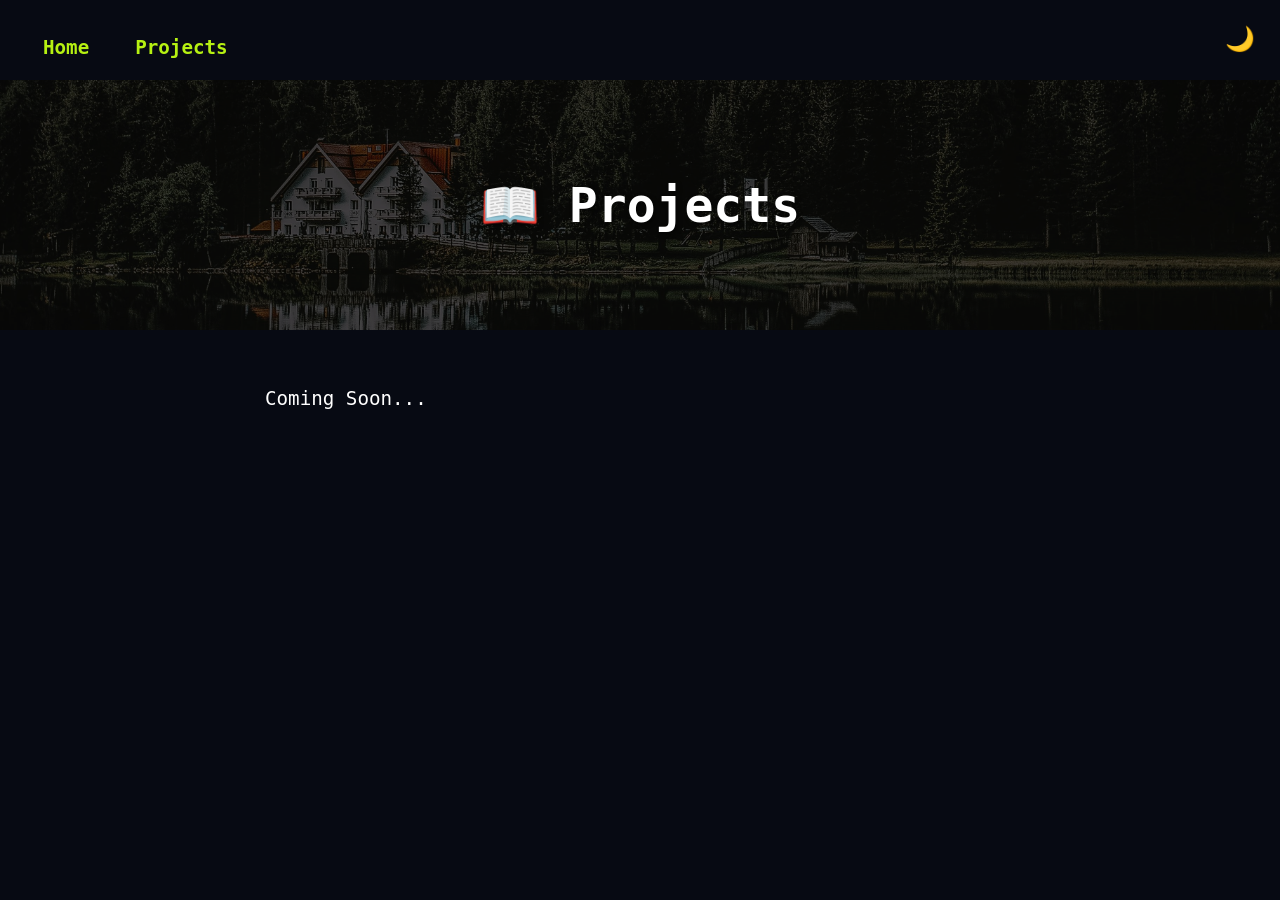
==== project.html @ 48e99508 "updated" ====
<!DOCTYPE html>
<html lang="en">
<head>
    <meta charset="UTF-8">
    <meta name="viewport" content="width=device-width, initial-scale=1.0">
    <title>Projects - Saumya.dev</title>
    <link rel="shortcut icon" href="logoss.png">
    <link rel="stylesheet" href="style.css">
</head>
<body>
    <header>
        <nav>
            <button class="hamburger">☰</button>
            <div class="right">
                <ul>
                    <li><a href="index.html" id="home-btn">Home</a></li>
                    <!-- <li><a href="#" id="about-btn">About</a></li> -->
                    <li><a href="project.html" id="project-btn">Projects</a></li>
                </ul>
            </div>
            <div class="theme-toggle">
                <button id="theme-toggle-btn">🌙</button>
            </div>
        </nav>
    </header>
    <div class="banner-container">
        <img src="images\banner.jpg" alt="Project Banner" class="banner-image">
        <div class="banner-overlay">
            <h1>📖 Projects</h1>
        </div>
    </div>
    <div class="container">
        <p>Coming Soon...</p>
        <!-- You can add more blog content here in the future -->
    </div>

    <script src="script.js"></script>
</body>
</html>
---- style.css ----
@font-face {
    font-family: 'Geist Mono';
    src: url('fonts\GeistMono-Regular.woff2') format('woff2'),
         /* url('fonts/GeistMono-Regular.woff') format('woff'), */
         url('fonts\GeistMono-Regular.ttf') format('truetype');
}

*{
    margin: 0;
    padding: 0;
    box-sizing: border-box;
    font-family: 'Geist Mono', monospace;
}

:root {
    --background-color: rgb(7 10 19);
    --text-color: white;
    --highlight-color: #6733e0;
    --nav-text-color: #b6f112;
    --highlight-font-weight: bold;
}

[data-theme="light"] {
    --background-color: #feffee;
    --text-color: #000000;
    --highlight-color: #815dd3;
    --nav-text-color: #2632db;
    --highlight-font-weight: bold;
}

body {
    margin: 0;
    padding: 0;
    justify-content: center;
    background-color: var(--background-color);
    color: var(--text-color);
}

.highlight1 {
    color: var(--highlight-color);
    font-weight: var(--highlight-font-weight);
}
.highlight2{
    color: #4c5b22;
    font-weight: var(--highlight-font-weight);
}


.container {
    width: 90%;
    max-width: 800px;
    margin: 0 auto;
    padding: 25px;
    font-size: 1.2em;
}

nav{
    display: flex;
    justify-content: space-between;
    align-items: center;
    height: 80px;
    padding: 0 20px;
    position: relative;
}

nav ul{
    display: flex;
    list-style: none;
    justify-content: center;
}

nav ul li{
    padding-top: 15px;
    margin: 0 23px;
    color: var(--nav-text-color);
    font-size: 1.2em;
    cursor: pointer;
}

nav ul li:hover {
    color: var(--highlight-color);
    transform: scale(1.05);
    transition: transform 0.1s ease;
}

[data-theme="light"] nav ul li:hover {
    color: #6733e0;
    transform: scale(1.05);
    transition: transform 0.1s ease;
    text-decoration: underline;
}

[data-theme="dark"] nav ul li:hover {
    color: #b6f112;
    transform: scale(1.05);
    transition: transform 0.1s ease;
    text-decoration: underline;
}

h1 {
    font-size: 3em;
    margin-bottom: 20px;
}

h2 {
    font-size: 1.6em;
    margin-top: 30px;
    margin-bottom: 15px;
}

p {
    margin-bottom: 10px;
}

.video-status {
    display: flex;
    align-items: center;
    margin-bottom: 15px;
    font-size: larger;
}

.video-status video {
    width: 100px;
    height: 100px;
    margin-right: 10px;
    border-radius: 3px 15px 15px 25px;
    object-fit: cover;
}

a {
    color: var(--nav-text-color);
    text-decoration: none;
    font-weight: var(--highlight-font-weight);
}

@media (max-width: 768px) {
    .container {
        width: 95%;
        font-size: 1.2em;
    }

    h1 {
        font-size: 2em;
    }

    nav ul {
        display: none;
        position: absolute;
        top: 80px;
        left: 0;
        right: 0;
        background-color: var(--background-color);
        flex-direction: column;
        align-items: center;
        padding: 20px 0;
        box-shadow: 0 2px 5px rgba(0,0,0,0.2);
        z-index: 1000;
    }

    nav ul.show {
        display: flex !important;
    }

    nav ul li {
        margin: 15px 0;
    }

    .hamburger {
        display: block;
        cursor: pointer;
    }

    .video-status {
        flex-direction: column;
        text-align: center;
    }

    .video-status video {
        margin-right: 0;
        margin-bottom: 10px;
    }
}

@media (max-width: 480px) {
    .container {
        width: 95%;
        font-size: 1em;
    }

    h1 {
        font-size: 1.8em;
    }

    h2 {
        font-size: 1.3em;
    }
}

.theme-toggle {
    position: fixed;
    top: 20px;
    right: 20px;
}

#theme-toggle-btn {
    background: none;
    border: none;
    font-size: 1.5em;
    cursor: pointer;
    padding: 5px;
    border-radius: 50%;
    transition: transform 0.3s ease;
}

#theme-toggle-btn:hover {
    transform: scale(1.1);
}

/* Add hamburger menu styles */
.hamburger {
    display: none;
    background: none;
    border: none;
    color: var(--nav-text-color);
    font-size: 1.2em;
    padding: 5px;
    z-index: 1001;
}

@media (max-width: 768px) {
    .hamburger {
        display: block;
    }
}

@media (min-width: 769px) {
    nav ul {
        display: flex !important;
    }
}

.profile-image {
    text-align: center;
    margin: 2rem 0;
}

.profile-image img {
    height: 50%;
    width: 100%;
    inset: 0px;
    color: transparent;
    border-radius: 100px;
    padding: 10px;
}

.banner-container {
    position: relative;
    width: 100%;
    height: 250px;
    overflow: hidden;
    margin-bottom: 2rem;
}

.banner-image {
    width: 100%;
    height: 100%;
    object-fit: cover;
    filter: brightness(0.5);
}

.banner-overlay {
    position: absolute;
    top: 0;
    left: 0;
    right: 0;
    bottom: 0;
    display: flex;
    align-items: center;
    justify-content: center;
    background: rgba(0, 0, 0, 0.3);
}

.banner-overlay h1 {
    color: white;
    text-shadow: 2px 2px 4px rgba(0, 0, 0, 0.5);
    margin: 0;
}

@media (max-width: 768px) {
    .banner-container {
        height: 200px;
    }
}

.social-buttons {
    display: flex;
    gap: 15px;
    align-items: center;
    justify-content: center;
}

.social-buttons a {
    display: inline-flex;
    align-items: center;
}

.twitter-button,
.github-button {
    height: 40px;
    width: 40px;
    border: none;
    border-radius: 20px;
    cursor: pointer;
    display: inline-flex;
    font-family: 'Times New Roman', Times, serif;
    font-weight: 600;
    align-items: center;
    justify-content: center;
    font-size: 1em;
    transition: background-color 0.2s ease;
}
.linkedin-button{
    height: 40px;
    width: 40px;
    border: none;
    border-radius: 10px;
    cursor: pointer;
    display: inline-flex;
    font-family: 'Fira Mono';
    font-weight: 600;
    align-items: center;
    justify-content: center;
    font-size: 1em;
    transition: background-color 0.2s ease;
}

.twitter-button {
    background-color: rgb(16, 15, 15);
    color: white;
}

.twitter-button:hover {
    background-color: #333;
}

.linkedin-button {
    background-color: #0077b5;
    color: white;
    font-size: xx-large;
}

.linkedin-button:hover {
    background-color: #8a8599;
}

.github-button {
    background-color: #151313;
    color: white;
}

.github-button:hover {
    background-color: #2b2b2b;
}

.github-button svg {
    width: 20px;
    height: 20px;
    fill: white;
}

.contact{
    text-align: center;
    font-family: 'Geist Mono';
    justify-content: space-between;
    padding-top: 50px;
}
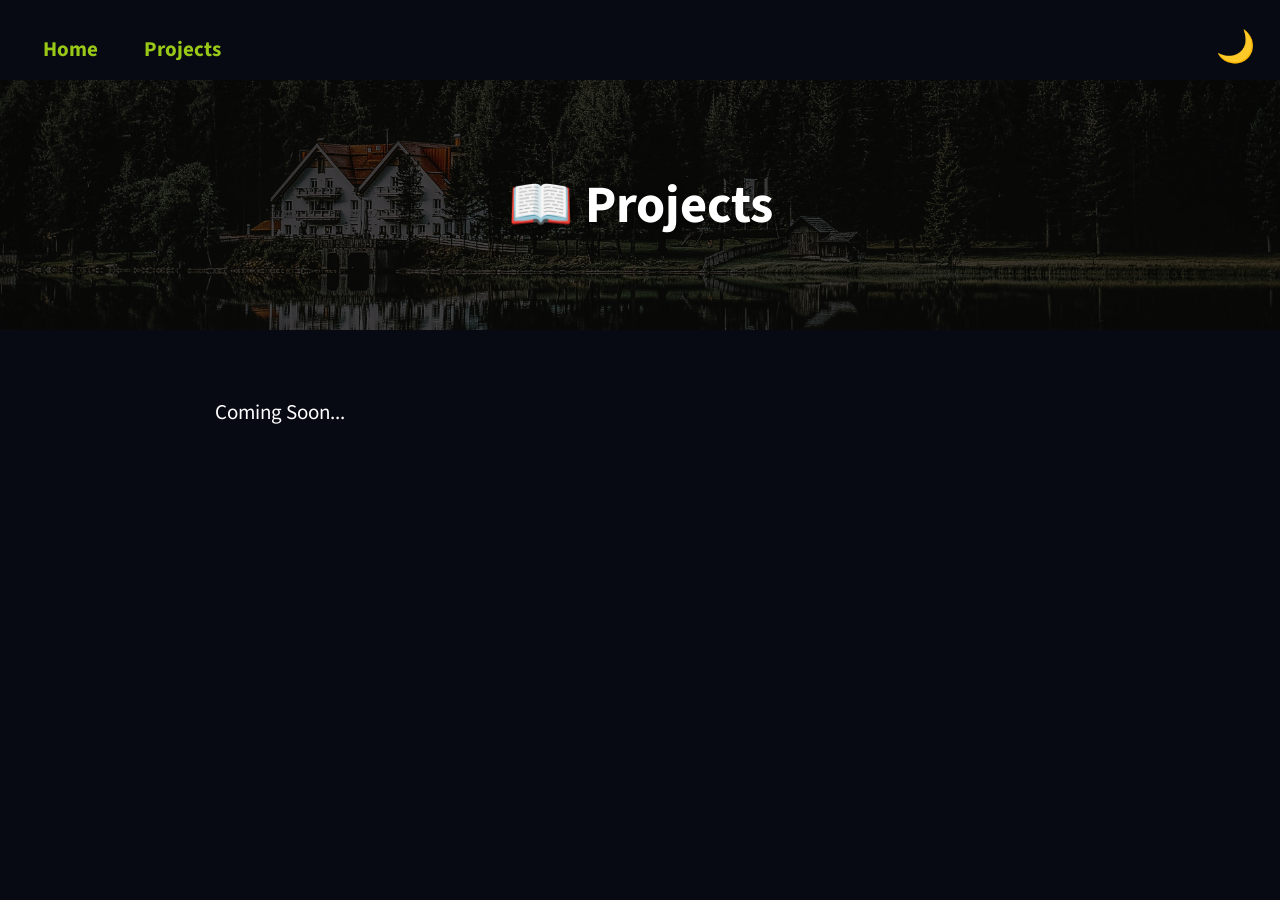
==== commit 3c71eb98: "Add files via upload" ====
--- a/project.html
+++ b/project.html
@@ -1,39 +1,40 @@
-<!DOCTYPE html>
-<html lang="en">
-<head>
-    <meta charset="UTF-8">
-    <meta name="viewport" content="width=device-width, initial-scale=1.0">
-    <title>Projects - Saumya.dev</title>
-    <link rel="shortcut icon" href="logoss.png">
-    <link rel="stylesheet" href="style.css">
-</head>
-<body>
-    <header>
-        <nav>
-            <button class="hamburger">☰</button>
-            <div class="right">
-                <ul>
-                    <li><a href="index.html" id="home-btn">Home</a></li>
-                    <!-- <li><a href="#" id="about-btn">About</a></li> -->
-                    <li><a href="project.html" id="project-btn">Projects</a></li>
-                </ul>
-            </div>
-            <div class="theme-toggle">
-                <button id="theme-toggle-btn">🌙</button>
-            </div>
-        </nav>
-    </header>
-    <div class="banner-container">
-        <img src="images\banner.jpg" alt="Project Banner" class="banner-image">
-        <div class="banner-overlay">
-            <h1>📖 Projects</h1>
-        </div>
-    </div>
-    <div class="container">
-        <p>Coming Soon...</p>
-        <!-- You can add more blog content here in the future -->
-    </div>
-
-    <script src="script.js"></script>
-</body>
-</html>
+<!DOCTYPE html>
+<html lang="en">
+<head>
+    <meta charset="UTF-8">
+    <meta name="viewport" content="width=device-width, initial-scale=1.0">
+    <title>Projects - Saumya.dev</title>
+    <link rel="shortcut icon" href="logoss.png">
+    <link rel="stylesheet" href="style.css">
+    <link href='https://fonts.googleapis.com/css?family=Source Sans Pro' rel='stylesheet'>
+</head>
+<body>
+    <header>
+        <nav>
+            <button class="hamburger">☰</button>
+            <div class="right">
+                <ul>
+                    <li><a href="index.html" id="home-btn">Home</a></li>
+                    <!-- <li><a href="#" id="about-btn">About</a></li> -->
+                    <li><a href="project.html" id="project-btn">Projects</a></li>
+                </ul>
+            </div>
+            <div class="theme-toggle">
+                <button id="theme-toggle-btn">🌙</button>
+            </div>
+        </nav>
+    </header>
+    <div class="banner-container">
+        <img src="images\banner.jpg" alt="Project Banner" class="banner-image">
+        <div class="banner-overlay">
+            <h1>📖 Projects</h1>
+        </div>
+    </div>
+    <div class="container">
+        <p>Coming Soon...</p>
+        <!-- You can add more blog content here in the future -->
+    </div>
+
+    <script src="script.js"></script>
+</body>
+</html>
--- a/style.css
+++ b/style.css
@@ -1,376 +1,441 @@
-@font-face {
-    font-family: 'Geist Mono';
-    src: url('fonts\GeistMono-Regular.woff2') format('woff2'),
-         /* url('fonts/GeistMono-Regular.woff') format('woff'), */
-         url('fonts\GeistMono-Regular.ttf') format('truetype');
-}
-
-*{
-    margin: 0;
-    padding: 0;
-    box-sizing: border-box;
-    font-family: 'Geist Mono', monospace;
-}
-
-:root {
-    --background-color: rgb(7 10 19);
-    --text-color: white;
-    --highlight-color: #6733e0;
-    --nav-text-color: #b6f112;
-    --highlight-font-weight: bold;
-}
-
-[data-theme="light"] {
-    --background-color: #feffee;
-    --text-color: #000000;
-    --highlight-color: #815dd3;
-    --nav-text-color: #2632db;
-    --highlight-font-weight: bold;
-}
-
-body {
-    margin: 0;
-    padding: 0;
-    justify-content: center;
-    background-color: var(--background-color);
-    color: var(--text-color);
-}
-
-.highlight1 {
-    color: var(--highlight-color);
-    font-weight: var(--highlight-font-weight);
-}
-.highlight2{
-    color: #4c5b22;
-    font-weight: var(--highlight-font-weight);
-}
-
-
-.container {
-    width: 90%;
-    max-width: 800px;
-    margin: 0 auto;
-    padding: 25px;
-    font-size: 1.2em;
-}
-
-nav{
-    display: flex;
-    justify-content: space-between;
-    align-items: center;
-    height: 80px;
-    padding: 0 20px;
-    position: relative;
-}
-
-nav ul{
-    display: flex;
-    list-style: none;
-    justify-content: center;
-}
-
-nav ul li{
-    padding-top: 15px;
-    margin: 0 23px;
-    color: var(--nav-text-color);
-    font-size: 1.2em;
-    cursor: pointer;
-}
-
-nav ul li:hover {
-    color: var(--highlight-color);
-    transform: scale(1.05);
-    transition: transform 0.1s ease;
-}
-
-[data-theme="light"] nav ul li:hover {
-    color: #6733e0;
-    transform: scale(1.05);
-    transition: transform 0.1s ease;
-    text-decoration: underline;
-}
-
-[data-theme="dark"] nav ul li:hover {
-    color: #b6f112;
-    transform: scale(1.05);
-    transition: transform 0.1s ease;
-    text-decoration: underline;
-}
-
-h1 {
-    font-size: 3em;
-    margin-bottom: 20px;
-}
-
-h2 {
-    font-size: 1.6em;
-    margin-top: 30px;
-    margin-bottom: 15px;
-}
-
-p {
-    margin-bottom: 10px;
-}
-
-.video-status {
-    display: flex;
-    align-items: center;
-    margin-bottom: 15px;
-    font-size: larger;
-}
-
-.video-status video {
-    width: 100px;
-    height: 100px;
-    margin-right: 10px;
-    border-radius: 3px 15px 15px 25px;
-    object-fit: cover;
-}
-
-a {
-    color: var(--nav-text-color);
-    text-decoration: none;
-    font-weight: var(--highlight-font-weight);
-}
-
-@media (max-width: 768px) {
-    .container {
-        width: 95%;
-        font-size: 1.2em;
-    }
-
-    h1 {
-        font-size: 2em;
-    }
-
-    nav ul {
-        display: none;
-        position: absolute;
-        top: 80px;
-        left: 0;
-        right: 0;
-        background-color: var(--background-color);
-        flex-direction: column;
-        align-items: center;
-        padding: 20px 0;
-        box-shadow: 0 2px 5px rgba(0,0,0,0.2);
-        z-index: 1000;
-    }
-
-    nav ul.show {
-        display: flex !important;
-    }
-
-    nav ul li {
-        margin: 15px 0;
-    }
-
-    .hamburger {
-        display: block;
-        cursor: pointer;
-    }
-
-    .video-status {
-        flex-direction: column;
-        text-align: center;
-    }
-
-    .video-status video {
-        margin-right: 0;
-        margin-bottom: 10px;
-    }
-}
-
-@media (max-width: 480px) {
-    .container {
-        width: 95%;
-        font-size: 1em;
-    }
-
-    h1 {
-        font-size: 1.8em;
-    }
-
-    h2 {
-        font-size: 1.3em;
-    }
-}
-
-.theme-toggle {
-    position: fixed;
-    top: 20px;
-    right: 20px;
-}
-
-#theme-toggle-btn {
-    background: none;
-    border: none;
-    font-size: 1.5em;
-    cursor: pointer;
-    padding: 5px;
-    border-radius: 50%;
-    transition: transform 0.3s ease;
-}
-
-#theme-toggle-btn:hover {
-    transform: scale(1.1);
-}
-
-/* Add hamburger menu styles */
-.hamburger {
-    display: none;
-    background: none;
-    border: none;
-    color: var(--nav-text-color);
-    font-size: 1.2em;
-    padding: 5px;
-    z-index: 1001;
-}
-
-@media (max-width: 768px) {
-    .hamburger {
-        display: block;
-    }
-}
-
-@media (min-width: 769px) {
-    nav ul {
-        display: flex !important;
-    }
-}
-
-.profile-image {
-    text-align: center;
-    margin: 2rem 0;
-}
-
-.profile-image img {
-    height: 50%;
-    width: 100%;
-    inset: 0px;
-    color: transparent;
-    border-radius: 100px;
-    padding: 10px;
-}
-
-.banner-container {
-    position: relative;
-    width: 100%;
-    height: 250px;
-    overflow: hidden;
-    margin-bottom: 2rem;
-}
-
-.banner-image {
-    width: 100%;
-    height: 100%;
-    object-fit: cover;
-    filter: brightness(0.5);
-}
-
-.banner-overlay {
-    position: absolute;
-    top: 0;
-    left: 0;
-    right: 0;
-    bottom: 0;
-    display: flex;
-    align-items: center;
-    justify-content: center;
-    background: rgba(0, 0, 0, 0.3);
-}
-
-.banner-overlay h1 {
-    color: white;
-    text-shadow: 2px 2px 4px rgba(0, 0, 0, 0.5);
-    margin: 0;
-}
-
-@media (max-width: 768px) {
-    .banner-container {
-        height: 200px;
-    }
-}
-
-.social-buttons {
-    display: flex;
-    gap: 15px;
-    align-items: center;
-    justify-content: center;
-}
-
-.social-buttons a {
-    display: inline-flex;
-    align-items: center;
-}
-
-.twitter-button,
-.github-button {
-    height: 40px;
-    width: 40px;
-    border: none;
-    border-radius: 20px;
-    cursor: pointer;
-    display: inline-flex;
-    font-family: 'Times New Roman', Times, serif;
-    font-weight: 600;
-    align-items: center;
-    justify-content: center;
-    font-size: 1em;
-    transition: background-color 0.2s ease;
-}
-.linkedin-button{
-    height: 40px;
-    width: 40px;
-    border: none;
-    border-radius: 10px;
-    cursor: pointer;
-    display: inline-flex;
-    font-family: 'Fira Mono';
-    font-weight: 600;
-    align-items: center;
-    justify-content: center;
-    font-size: 1em;
-    transition: background-color 0.2s ease;
-}
-
-.twitter-button {
-    background-color: rgb(16, 15, 15);
-    color: white;
-}
-
-.twitter-button:hover {
-    background-color: #333;
-}
-
-.linkedin-button {
-    background-color: #0077b5;
-    color: white;
-    font-size: xx-large;
-}
-
-.linkedin-button:hover {
-    background-color: #8a8599;
-}
-
-.github-button {
-    background-color: #151313;
-    color: white;
-}
-
-.github-button:hover {
-    background-color: #2b2b2b;
-}
-
-.github-button svg {
-    width: 20px;
-    height: 20px;
-    fill: white;
-}
-
-.contact{
-    text-align: center;
-    font-family: 'Geist Mono';
-    justify-content: space-between;
-    padding-top: 50px;
-}
+@font-face {
+  font-family: 'Geist Mono';
+  src: url('fonts\GeistMono-Regular.woff2') format('woff2'),
+    /* url('fonts/GeistMono-Regular.woff') format('woff'), */
+    url('fonts\GeistMono-Regular.ttf') format('truetype');
+}
+
+* {
+  margin: 0;
+  padding: 0;
+  box-sizing: border-box;
+  /* font-family: 'Geist Mono', monospace; */
+  font-family: 'Source Sans Pro'; font-size: 21px;
+}
+
+:root {
+  --background-color: rgb(7 10 19);
+  --text-color: white;
+  --highlight-color: #6733e0;
+  --nav-text-color: #99c817;
+  --highlight-font-weight: bold;
+}
+
+[data-theme="light"] {
+  --background-color: #feffee;
+  --text-color: #000000;
+  --highlight-color: #815dd3;
+  --nav-text-color: #2632db;
+  --highlight-font-weight: bold;
+}
+
+body {
+  margin: 0;
+  padding: 0;
+  justify-content: center;
+  background-color: var(--background-color);
+  color: var(--text-color);
+}
+
+.highlight1 {
+  color: var(--highlight-color);
+  font-weight: var(--highlight-font-weight);
+}
+
+.highlight2 {
+  color: #4c5b22;
+  font-weight: var(--highlight-font-weight);
+}
+
+
+.container {
+  width: 90%;
+  max-width: 900px;
+  margin: 0 auto;
+  padding: 25px;
+  font-size: 1.2em;
+}
+
+nav {
+  display: flex;
+  justify-content: space-between;
+  align-items: center;
+  height: 80px;
+  padding: 0 20px;
+  position: relative;
+}
+
+nav ul {
+  display: flex;
+  list-style: none;
+  justify-content: center;
+}
+
+nav ul li {
+  padding-top: 15px;
+  margin: 0 23px;
+  color: var(--nav-text-color);
+  font-size: 1.2em;
+  cursor: pointer;
+}
+
+nav ul li:hover {
+  color: var(--highlight-color);
+  transform: scale(1.05);
+  transition: transform 0.1s ease;
+}
+
+[data-theme="light"] nav ul li:hover {
+  color: #6733e0;
+  transform: scale(1.05);
+  transition: transform 0.1s ease;
+  text-decoration: underline;
+}
+
+[data-theme="dark"] nav ul li:hover {
+  color: #3a4322;
+  transform: scale(1.05);
+  transition: transform 0.1s ease;
+  text-decoration: underline;
+}
+
+h1 {
+  font-size: 2.5em;
+  margin-bottom: 20px;
+}
+
+h2 {
+  font-size: 1.6em;
+  margin-top: 30px;
+  margin-bottom: 15px;
+}
+
+p {
+  margin-bottom: 10px;
+}
+
+.video-status {
+  display: flex;
+  align-items: center;
+  margin-bottom: 15px;
+  font-size: large;
+}
+
+.video-status video {
+  width: 100px;
+  height: 100px;
+  margin-right: 10px;
+  border-radius: 3px 15px 15px 25px;
+  object-fit: cover;
+}
+
+a {
+  color: var(--nav-text-color);
+  text-decoration: none;
+  font-weight: var(--highlight-font-weight);
+}
+
+@media (max-width: 768px) {
+  .container {
+    width: 95%;
+    font-size: 1.2em;
+  }
+
+  h1 {
+    font-size: 2em;
+  }
+
+  nav ul {
+    display: none;
+    position: absolute;
+    top: 80px;
+    left: 0;
+    right: 0;
+    background-color: var(--background-color);
+    flex-direction: column;
+    align-items: center;
+    padding: 20px 0;
+    box-shadow: 0 2px 5px rgba(0, 0, 0, 0.2);
+    z-index: 1000;
+  }
+
+  nav ul.show {
+    display: flex !important;
+  }
+
+  nav ul li {
+    margin: 15px 0;
+  }
+
+  .hamburger {
+    display: block;
+    cursor: pointer;
+  }
+
+  .video-status {
+    flex-direction: column;
+    text-align: center;
+  }
+
+  .video-status video {
+    margin-right: 0;
+    margin-bottom: 10px;
+  }
+}
+
+@media (max-width: 480px) {
+  .container {
+    width: 95%;
+    font-size: 1em;
+  }
+
+  h1 {
+    font-size: 1.8em;
+  }
+
+  h2 {
+    font-size: 1.3em;
+  }
+}
+
+.about {
+  font-size: 19px;
+}
+
+.programming {
+  font-size: 19px;
+}
+
+.hire {
+  font-size: 19px;
+}
+
+.theme-toggle {
+  position: fixed;
+  top: 20px;
+  right: 20px;
+}
+
+#theme-toggle-btn {
+  background: none;
+  border: none;
+  font-size: 1.5em;
+  cursor: pointer;
+  padding: 5px;
+  border-radius: 50%;
+  transition: transform 0.3s ease;
+}
+
+#theme-toggle-btn:hover {
+  transform: scale(1.1);
+}
+
+/* Add hamburger menu styles */
+.hamburger {
+  display: none;
+  background: none;
+  border: none;
+  color: var(--nav-text-color);
+  font-size: 1.2em;
+  padding: 5px;
+  z-index: 1001;
+}
+
+@media (max-width: 768px) {
+  .hamburger {
+    display: block;
+  }
+}
+
+@media (min-width: 769px) {
+  nav ul {
+    display: flex !important;
+  }
+}
+
+.banner-container {
+  position: relative;
+  width: 100%;
+  height: 250px;
+  overflow: hidden;
+  margin-bottom: 2rem;
+}
+
+.banner-image {
+  width: 100%;
+  height: 100%;
+  object-fit: cover;
+  filter: brightness(0.5);
+}
+
+.banner-overlay {
+  position: absolute;
+  top: 0;
+  left: 0;
+  right: 0;
+  bottom: 0;
+  display: flex;
+  align-items: center;
+  justify-content: center;
+  background: rgba(0, 0, 0, 0.3);
+}
+
+.banner-overlay h1 {
+  color: white;
+  text-shadow: 2px 2px 4px rgba(0, 0, 0, 0.5);
+  margin: 0;
+}
+
+@media (max-width: 768px) {
+  .banner-container {
+    height: 200px;
+  }
+}
+
+.social-buttons {
+  display: flex;
+  gap: 15px;
+  align-items: center;
+  justify-content: center;
+}
+
+.social-buttons a {
+  display: inline-flex;
+  align-items: center;
+}
+
+.twitter-button,
+.github-button {
+  height: 40px;
+  width: 40px;
+  border: none;
+  border-radius: 20px;
+  cursor: pointer;
+  display: inline-flex;
+  font-family: 'Times New Roman', Times, serif;
+  font-weight: 600;
+  align-items: center;
+  justify-content: center;
+  font-size: 1em;
+  transition: background-color 0.2s ease;
+}
+
+/* .linkedin-button{
+    height: 40px;
+    width: 40px;
+    border: none;
+    border-radius: 10px;
+    cursor: pointer;
+    display: inline-flex;
+    font-family: 'Fira Mono';
+    font-weight: 600;
+    align-items: center;
+    justify-content: center;
+    font-size: 1em;
+    transition: background-color 0.2s ease;
+} */
+
+.twitter-button {
+  background-color: rgb(16, 15, 15);
+  color: white;
+}
+
+.twitter-button:hover {
+  background-color: #333;
+}
+
+/* .linkedin-button {
+    background-color: #0077b5;
+    color: white;
+    font-size: xx-large;
+} */
+
+/* .linkedin-button:hover {
+    background-color: #8a8599;
+} */
+
+.github-button {
+  background-color: #151313;
+  color: white;
+}
+
+.github-button:hover {
+  background-color: #2b2b2b;
+}
+
+.github-button svg {
+  width: 20px;
+  height: 20px;
+  fill: white;
+}
+
+.contact {
+  text-align: center;
+  font-family: 'Geist Mono';
+  justify-content: space-between;
+  padding-top: 50px;
+}
+
+/* Back to Top Button Styles */
+.back-to-top-button {
+  width: 50px;
+  height: 50px;
+  border-radius: 50%;
+  background-color: var(--highlight-color);
+  border: none;
+  font-weight: 600;
+  display: flex;
+  align-items: center;
+  justify-content: center;
+  box-shadow: 0px 0px 0px 4px rgba(180, 160, 255, 0.253);
+  cursor: pointer;
+  transition-duration: 0.3s;
+  overflow: hidden;
+  position: fixed;
+  bottom: 30px;
+  right: 30px;
+  z-index: 1000;
+}
+
+.back-to-top-button .svgIcon {
+  width: 12px;
+  transition-duration: 0.3s;
+}
+
+.back-to-top-button .svgIcon path {
+  fill: white;
+}
+
+.back-to-top-button:hover {
+  width: 140px;
+  border-radius: 50px;
+  transition-duration: 0.3s;
+  background-color: rgb(62, 77, 77);
+}
+
+.back-to-top-button:hover .svgIcon {
+  transform: translateY(-200%);
+}
+
+.back-to-top-button::before {
+  position: absolute;
+  bottom: -20px;
+  content: "Back to Top";
+  color: white;
+  font-size: 0px;
+}
+
+.back-to-top-button:hover::before {
+  font-size: 13px;
+  opacity: 1;
+  bottom: unset;
+  transition-duration: 0.3s;
+}
+
+/* Add media query for mobile responsiveness */
+@media (max-width: 768px) {
+  .back-to-top-button {
+    bottom: 20px;
+    right: 20px;
+  }
+}
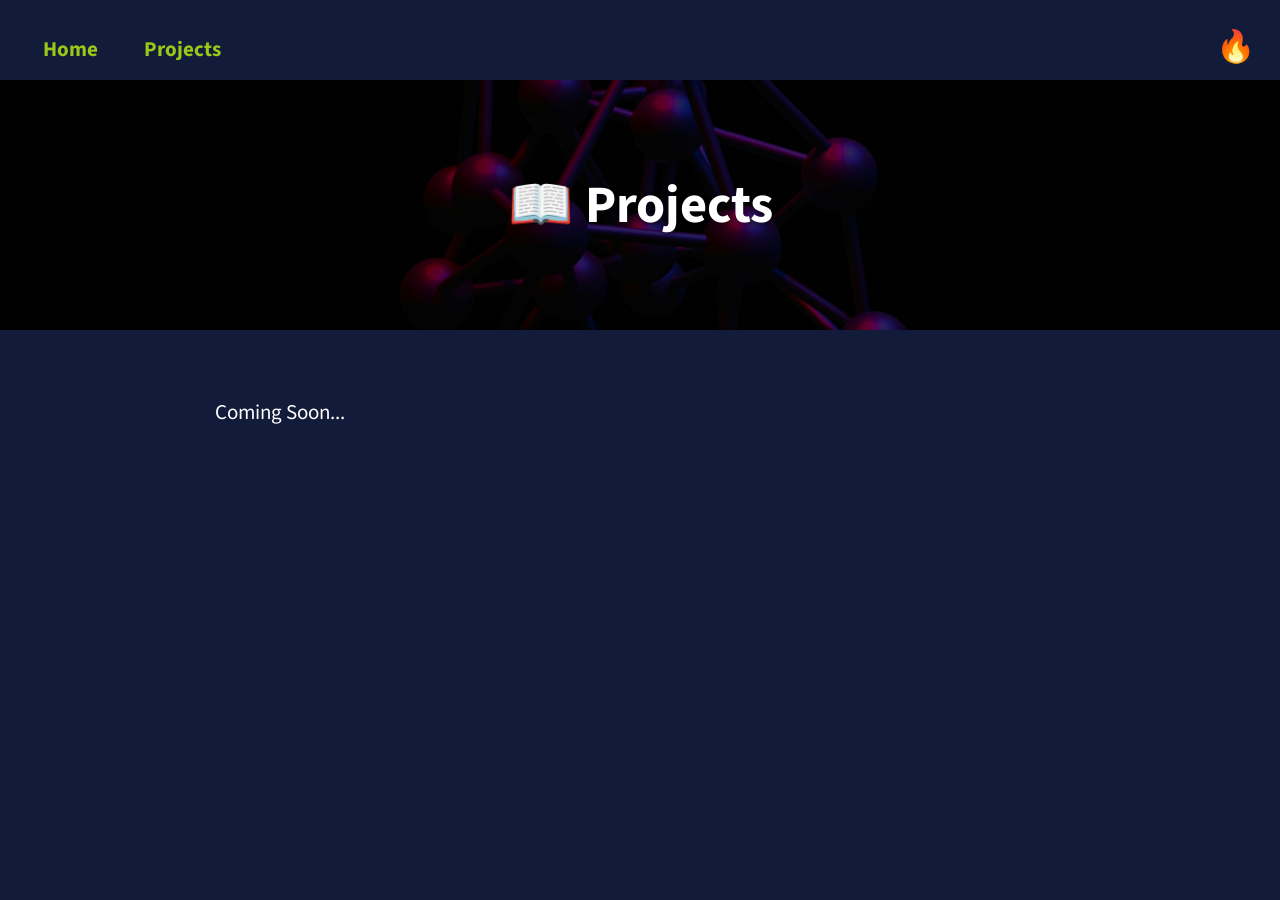
==== commit 7e2be25a: "Updated all things" ====
--- a/project.html
+++ b/project.html
@@ -1,40 +1,40 @@
-<!DOCTYPE html>
-<html lang="en">
-<head>
-    <meta charset="UTF-8">
-    <meta name="viewport" content="width=device-width, initial-scale=1.0">
-    <title>Projects - Saumya.dev</title>
-    <link rel="shortcut icon" href="logoss.png">
-    <link rel="stylesheet" href="style.css">
-    <link href='https://fonts.googleapis.com/css?family=Source Sans Pro' rel='stylesheet'>
-</head>
-<body>
-    <header>
-        <nav>
-            <button class="hamburger">☰</button>
-            <div class="right">
-                <ul>
-                    <li><a href="index.html" id="home-btn">Home</a></li>
-                    <!-- <li><a href="#" id="about-btn">About</a></li> -->
-                    <li><a href="project.html" id="project-btn">Projects</a></li>
-                </ul>
-            </div>
-            <div class="theme-toggle">
-                <button id="theme-toggle-btn">🌙</button>
-            </div>
-        </nav>
-    </header>
-    <div class="banner-container">
-        <img src="images\banner.jpg" alt="Project Banner" class="banner-image">
-        <div class="banner-overlay">
-            <h1>📖 Projects</h1>
-        </div>
-    </div>
-    <div class="container">
-        <p>Coming Soon...</p>
-        <!-- You can add more blog content here in the future -->
-    </div>
-
-    <script src="script.js"></script>
-</body>
-</html>
+<!DOCTYPE html>
+<html lang="en">
+<head>
+    <meta charset="UTF-8">
+    <meta name="viewport" content="width=device-width, initial-scale=1.0">
+    <title>Projects - Saumya.dev</title>
+    <link rel="shortcut icon" href="logoss.png">
+    <link rel="stylesheet" href="style.css">
+    <link href='https://fonts.googleapis.com/css?family=Source Sans Pro' rel='stylesheet'>
+</head>
+<body>
+    <header>
+        <nav>
+            <button class="hamburger">☰</button>
+            <div class="right">
+                <ul>
+                    <li><a href="index.html" id="home-btn">Home</a></li>
+                    <!-- <li><a href="#" id="about-btn">About</a></li> -->
+                    <li><a href="project.html" id="project-btn">Projects</a></li>
+                </ul>
+            </div>
+            <div class="theme-toggle">
+                <button id="theme-toggle-btn">🌙</button>
+            </div>
+        </nav>
+    </header>
+    <div class="banner-container">
+        <img src="images\banner.jpg" alt="Project Banner" class="banner-image">
+        <div class="banner-overlay">
+            <h1>📖 Projects</h1>
+        </div>
+    </div>
+    <div class="container">
+        <p>Coming Soon...</p>
+        <!-- You can add more blog content here in the future -->
+    </div>
+
+    <script src="script.js"></script>
+</body>
+</html>
--- a/style.css
+++ b/style.css
@@ -1,441 +1,527 @@
-@font-face {
-  font-family: 'Geist Mono';
-  src: url('fonts\GeistMono-Regular.woff2') format('woff2'),
-    /* url('fonts/GeistMono-Regular.woff') format('woff'), */
-    url('fonts\GeistMono-Regular.ttf') format('truetype');
-}
-
-* {
-  margin: 0;
-  padding: 0;
-  box-sizing: border-box;
-  /* font-family: 'Geist Mono', monospace; */
-  font-family: 'Source Sans Pro'; font-size: 21px;
-}
-
-:root {
-  --background-color: rgb(7 10 19);
-  --text-color: white;
-  --highlight-color: #6733e0;
-  --nav-text-color: #99c817;
-  --highlight-font-weight: bold;
-}
-
-[data-theme="light"] {
-  --background-color: #feffee;
-  --text-color: #000000;
-  --highlight-color: #815dd3;
-  --nav-text-color: #2632db;
-  --highlight-font-weight: bold;
-}
-
-body {
-  margin: 0;
-  padding: 0;
-  justify-content: center;
-  background-color: var(--background-color);
-  color: var(--text-color);
-}
-
-.highlight1 {
-  color: var(--highlight-color);
-  font-weight: var(--highlight-font-weight);
-}
-
-.highlight2 {
-  color: #4c5b22;
-  font-weight: var(--highlight-font-weight);
-}
-
-
-.container {
-  width: 90%;
-  max-width: 900px;
-  margin: 0 auto;
-  padding: 25px;
-  font-size: 1.2em;
-}
-
-nav {
-  display: flex;
-  justify-content: space-between;
-  align-items: center;
-  height: 80px;
-  padding: 0 20px;
-  position: relative;
-}
-
-nav ul {
-  display: flex;
-  list-style: none;
-  justify-content: center;
-}
-
-nav ul li {
-  padding-top: 15px;
-  margin: 0 23px;
-  color: var(--nav-text-color);
-  font-size: 1.2em;
-  cursor: pointer;
-}
-
-nav ul li:hover {
-  color: var(--highlight-color);
-  transform: scale(1.05);
-  transition: transform 0.1s ease;
-}
-
-[data-theme="light"] nav ul li:hover {
-  color: #6733e0;
-  transform: scale(1.05);
-  transition: transform 0.1s ease;
-  text-decoration: underline;
-}
-
-[data-theme="dark"] nav ul li:hover {
-  color: #3a4322;
-  transform: scale(1.05);
-  transition: transform 0.1s ease;
-  text-decoration: underline;
-}
-
-h1 {
-  font-size: 2.5em;
-  margin-bottom: 20px;
-}
-
-h2 {
-  font-size: 1.6em;
-  margin-top: 30px;
-  margin-bottom: 15px;
-}
-
-p {
-  margin-bottom: 10px;
-}
-
-.video-status {
-  display: flex;
-  align-items: center;
-  margin-bottom: 15px;
-  font-size: large;
-}
-
-.video-status video {
-  width: 100px;
-  height: 100px;
-  margin-right: 10px;
-  border-radius: 3px 15px 15px 25px;
-  object-fit: cover;
-}
-
-a {
-  color: var(--nav-text-color);
-  text-decoration: none;
-  font-weight: var(--highlight-font-weight);
-}
-
-@media (max-width: 768px) {
-  .container {
-    width: 95%;
-    font-size: 1.2em;
-  }
-
-  h1 {
-    font-size: 2em;
-  }
-
-  nav ul {
-    display: none;
-    position: absolute;
-    top: 80px;
-    left: 0;
-    right: 0;
-    background-color: var(--background-color);
-    flex-direction: column;
-    align-items: center;
-    padding: 20px 0;
-    box-shadow: 0 2px 5px rgba(0, 0, 0, 0.2);
-    z-index: 1000;
-  }
-
-  nav ul.show {
-    display: flex !important;
-  }
-
-  nav ul li {
-    margin: 15px 0;
-  }
-
-  .hamburger {
-    display: block;
-    cursor: pointer;
-  }
-
-  .video-status {
-    flex-direction: column;
-    text-align: center;
-  }
-
-  .video-status video {
-    margin-right: 0;
-    margin-bottom: 10px;
-  }
-}
-
-@media (max-width: 480px) {
-  .container {
-    width: 95%;
-    font-size: 1em;
-  }
-
-  h1 {
-    font-size: 1.8em;
-  }
-
-  h2 {
-    font-size: 1.3em;
-  }
-}
-
-.about {
-  font-size: 19px;
-}
-
-.programming {
-  font-size: 19px;
-}
-
-.hire {
-  font-size: 19px;
-}
-
-.theme-toggle {
-  position: fixed;
-  top: 20px;
-  right: 20px;
-}
-
-#theme-toggle-btn {
-  background: none;
-  border: none;
-  font-size: 1.5em;
-  cursor: pointer;
-  padding: 5px;
-  border-radius: 50%;
-  transition: transform 0.3s ease;
-}
-
-#theme-toggle-btn:hover {
-  transform: scale(1.1);
-}
-
-/* Add hamburger menu styles */
-.hamburger {
-  display: none;
-  background: none;
-  border: none;
-  color: var(--nav-text-color);
-  font-size: 1.2em;
-  padding: 5px;
-  z-index: 1001;
-}
-
-@media (max-width: 768px) {
-  .hamburger {
-    display: block;
-  }
-}
-
-@media (min-width: 769px) {
-  nav ul {
-    display: flex !important;
-  }
-}
-
-.banner-container {
-  position: relative;
-  width: 100%;
-  height: 250px;
-  overflow: hidden;
-  margin-bottom: 2rem;
-}
-
-.banner-image {
-  width: 100%;
-  height: 100%;
-  object-fit: cover;
-  filter: brightness(0.5);
-}
-
-.banner-overlay {
-  position: absolute;
-  top: 0;
-  left: 0;
-  right: 0;
-  bottom: 0;
-  display: flex;
-  align-items: center;
-  justify-content: center;
-  background: rgba(0, 0, 0, 0.3);
-}
-
-.banner-overlay h1 {
-  color: white;
-  text-shadow: 2px 2px 4px rgba(0, 0, 0, 0.5);
-  margin: 0;
-}
-
-@media (max-width: 768px) {
-  .banner-container {
-    height: 200px;
-  }
-}
-
-.social-buttons {
-  display: flex;
-  gap: 15px;
-  align-items: center;
-  justify-content: center;
-}
-
-.social-buttons a {
-  display: inline-flex;
-  align-items: center;
-}
-
-.twitter-button,
-.github-button {
-  height: 40px;
-  width: 40px;
-  border: none;
-  border-radius: 20px;
-  cursor: pointer;
-  display: inline-flex;
-  font-family: 'Times New Roman', Times, serif;
-  font-weight: 600;
-  align-items: center;
-  justify-content: center;
-  font-size: 1em;
-  transition: background-color 0.2s ease;
-}
-
-/* .linkedin-button{
-    height: 40px;
-    width: 40px;
-    border: none;
-    border-radius: 10px;
-    cursor: pointer;
-    display: inline-flex;
-    font-family: 'Fira Mono';
-    font-weight: 600;
-    align-items: center;
-    justify-content: center;
-    font-size: 1em;
-    transition: background-color 0.2s ease;
-} */
-
-.twitter-button {
-  background-color: rgb(16, 15, 15);
-  color: white;
-}
-
-.twitter-button:hover {
-  background-color: #333;
-}
-
-/* .linkedin-button {
-    background-color: #0077b5;
-    color: white;
-    font-size: xx-large;
-} */
-
-/* .linkedin-button:hover {
-    background-color: #8a8599;
-} */
-
-.github-button {
-  background-color: #151313;
-  color: white;
-}
-
-.github-button:hover {
-  background-color: #2b2b2b;
-}
-
-.github-button svg {
-  width: 20px;
-  height: 20px;
-  fill: white;
-}
-
-.contact {
-  text-align: center;
-  font-family: 'Geist Mono';
-  justify-content: space-between;
-  padding-top: 50px;
-}
-
-/* Back to Top Button Styles */
-.back-to-top-button {
-  width: 50px;
-  height: 50px;
-  border-radius: 50%;
-  background-color: var(--highlight-color);
-  border: none;
-  font-weight: 600;
-  display: flex;
-  align-items: center;
-  justify-content: center;
-  box-shadow: 0px 0px 0px 4px rgba(180, 160, 255, 0.253);
-  cursor: pointer;
-  transition-duration: 0.3s;
-  overflow: hidden;
-  position: fixed;
-  bottom: 30px;
-  right: 30px;
-  z-index: 1000;
-}
-
-.back-to-top-button .svgIcon {
-  width: 12px;
-  transition-duration: 0.3s;
-}
-
-.back-to-top-button .svgIcon path {
-  fill: white;
-}
-
-.back-to-top-button:hover {
-  width: 140px;
-  border-radius: 50px;
-  transition-duration: 0.3s;
-  background-color: rgb(62, 77, 77);
-}
-
-.back-to-top-button:hover .svgIcon {
-  transform: translateY(-200%);
-}
-
-.back-to-top-button::before {
-  position: absolute;
-  bottom: -20px;
-  content: "Back to Top";
-  color: white;
-  font-size: 0px;
-}
-
-.back-to-top-button:hover::before {
-  font-size: 13px;
-  opacity: 1;
-  bottom: unset;
-  transition-duration: 0.3s;
-}
-
-/* Add media query for mobile responsiveness */
-@media (max-width: 768px) {
-  .back-to-top-button {
-    bottom: 20px;
-    right: 20px;
-  }
-}
+@font-face {
+  font-family: 'Geist Mono';
+  src: url('fonts\GeistMono-Regular.woff2') format('woff2'),
+    /* url('fonts/GeistMono-Regular.woff') format('woff'), */
+    url('fonts\GeistMono-Regular.ttf') format('truetype');
+}
+
+/* Dark theme Gradient  */
+.violet-storm-bg {
+  position: fixed;
+  inset: 0;
+  z-index: 0;
+  width: 100vw;
+  height: 100vh;
+  background:
+    radial-gradient(ellipse 80% 60% at 50% 0%, rgba(139, 92, 246, 0.25), transparent 70%),
+    #000000;
+  pointer-events: none;
+}
+body, html {
+  width: 100%;
+  height: 100%;
+  margin: 0;
+  padding: 0;
+}
+.container, header, nav, .container * {
+  position: relative;
+  z-index: 1;
+}
+
+/* Light theme  */
+.violet-storm-bg--light {
+  position: fixed;
+  inset: 0;
+  z-index: 0;
+  width: 100vw; height: 100vh;
+  pointer-events: none;
+  opacity: 0; /* Hide by default */
+  /* Soft violet glow for light backgrounds */
+  background:
+    radial-gradient(
+      ellipse 80% 60% at 50% 0%,
+      rgba(163, 146, 255, 0.18),
+      transparent 70%
+    ),
+    #feffee;
+  transition: opacity 0.3s;
+}
+/* Show only in light mode */
+[data-theme="light"] .violet-storm-bg--light {
+  opacity: 1;
+}
+[data-theme="light"] .violet-storm-bg {
+  opacity: 0 !important; /* Hide dark glow in light mode */
+}
+[data-theme="dark"] .violet-storm-bg--light {
+  opacity: 0;
+}
+[data-theme="dark"] .violet-storm-bg {
+  opacity: 1;
+}
+
+/* Light theme Gradient */
+.soft-green-glow-bg {
+  position: fixed;
+  inset: 0;
+  z-index: 0;
+  width: 100vw;
+  height: 100vh;
+  pointer-events: none;
+  /* Soft white + green center glow */
+  background:
+    radial-gradient(circle at center, #8FFFB0 0%, transparent 70%),
+    #ffffff;
+  opacity: 0; /* Hidden by default (dark mode) */
+  transition: opacity 0.3s;
+}
+
+/* Only show in light theme */
+[data-theme="light"] .soft-green-glow-bg { opacity: 1; }
+[data-theme="dark"]  .soft-green-glow-bg { opacity: 0; }
+
+/* Make sure your content is above the background */
+header, .container, nav, .container * {
+  position: relative;
+  z-index: 1;
+}
+
+
+
+
+
+
+* {
+  margin: 0;
+  padding: 0;
+  box-sizing: border-box;
+  /* font-family: 'Geist Mono', monospace; */
+  font-family: 'Source Sans Pro'; font-size: 21px;
+}
+
+:root {
+  --background-color: rgb(18, 28, 58);
+  --text-color: white;
+  --highlight-color: #6733e0;
+  --nav-text-color: #99c817;
+  --highlight-font-weight: bold;
+}
+
+[data-theme="light"] {
+  --background-color: #feffee;
+  --text-color: #000000;
+  --highlight-color: #815dd3;
+  --nav-text-color: #2632db;
+  --highlight-font-weight: bold;
+}
+
+body {
+  margin: 0;
+  padding: 0;
+  justify-content: center;
+  background-color: var(--background-color);
+  color: var(--text-color);
+}
+
+.highlight1 {
+  color: var(--highlight-color);
+  font-weight: var(--highlight-font-weight);
+}
+
+.highlight2 {
+  color: #4c5b22;
+  font-weight: var(--highlight-font-weight);
+}
+
+
+.container {
+  width: 90%;
+  max-width: 900px;
+  margin: 0 auto;
+  padding: 25px;
+  font-size: 1.2em;
+}
+
+nav {
+  display: flex;
+  justify-content: space-between;
+  align-items: center;
+  height: 80px;
+  padding: 0 20px;
+  position: relative;
+}
+
+nav ul {
+  display: flex;
+  list-style: none;
+  justify-content: center;
+}
+
+nav ul li {
+  padding-top: 15px;
+  margin: 0 23px;
+  color: var(--nav-text-color);
+  font-size: 1.2em;
+  cursor: pointer;
+}
+
+nav ul li:hover {
+  color: var(--highlight-color);
+  transform: scale(1.05);
+  transition: transform 0.1s ease;
+}
+
+[data-theme="light"] nav ul li:hover {
+  color: #6733e0;
+  transform: scale(1.05);
+  transition: transform 0.1s ease;
+  text-decoration: underline;
+}
+
+[data-theme="dark"] nav ul li:hover {
+  color: #3a4322;
+  transform: scale(1.05);
+  transition: transform 0.1s ease;
+  text-decoration: underline;
+}
+
+h1 {
+  font-size: 2.5em;
+  margin-bottom: 20px;
+}
+
+h2 {
+  font-size: 1.6em;
+  margin-top: 30px;
+  margin-bottom: 15px;
+}
+
+p {
+  margin-bottom: 10px;
+}
+
+.video-status {
+  display: flex;
+  align-items: center;
+  margin-bottom: 15px;
+  font-size: large;
+}
+
+.video-status video {
+  width: 100px;
+  height: 100px;
+  margin-right: 10px;
+  border-radius: 3px 15px 15px 25px;
+  object-fit: cover;
+}
+
+a {
+  color: var(--nav-text-color);
+  text-decoration: none;
+  font-weight: var(--highlight-font-weight);
+}
+
+@media (max-width: 768px) {
+  .container {
+    width: 95%;
+    font-size: 1.2em;
+  }
+
+  h1 {
+    font-size: 2em;
+  }
+
+  nav ul {
+    display: none;
+    position: absolute;
+    top: 80px;
+    left: 0;
+    right: 0;
+    background-color: var(--background-color);
+    flex-direction: column;
+    align-items: center;
+    padding: 20px 0;
+    box-shadow: 0 2px 5px rgba(0, 0, 0, 0.2);
+    z-index: 1000;
+  }
+
+  nav ul.show {
+    display: flex !important;
+  }
+
+  nav ul li {
+    margin: 15px 0;
+  }
+
+  .hamburger {
+    display: block;
+    cursor: pointer;
+  }
+
+  .video-status {
+    flex-direction: column;
+    text-align: center;
+  }
+
+  .video-status video {
+    margin-right: 0;
+    margin-bottom: 10px;
+  }
+}
+
+@media (max-width: 480px) {
+  .container {
+    width: 95%;
+    font-size: 1em;
+  }
+
+  h1 {
+    font-size: 1.8em;
+  }
+
+  h2 {
+    font-size: 1.3em;
+  }
+}
+
+.about {
+  font-size: 19px;
+}
+
+.programming {
+  font-size: 19px;
+}
+
+.hire {
+  font-size: 19px;
+}
+
+.theme-toggle {
+  position: fixed;
+  top: 20px;
+  right: 20px;
+}
+
+#theme-toggle-btn {
+  background: none;
+  border: none;
+  font-size: 1.5em;
+  cursor: pointer;
+  padding: 5px;
+  border-radius: 50%;
+  transition: transform 0.3s ease;
+}
+
+#theme-toggle-btn:hover {
+  transform: scale(1.1);
+}
+
+/* Add hamburger menu styles */
+.hamburger {
+  display: none;
+  background: none;
+  border: none;
+  color: var(--nav-text-color);
+  font-size: 1.2em;
+  padding: 5px;
+  z-index: 1001;
+}
+
+@media (max-width: 768px) {
+  .hamburger {
+    display: block;
+  }
+}
+
+@media (min-width: 769px) {
+  nav ul {
+    display: flex !important;
+  }
+}
+
+.banner-container {
+  position: relative;
+  width: 100%;
+  height: 250px;
+  overflow: hidden;
+  margin-bottom: 2rem;
+}
+
+.banner-image {
+  width: 100%;
+  height: 100%;
+  object-fit: cover;
+  filter: brightness(0.5);
+}
+
+.banner-overlay {
+  position: absolute;
+  top: 0;
+  left: 0;
+  right: 0;
+  bottom: 0;
+  display: flex;
+  align-items: center;
+  justify-content: center;
+  background: rgba(0, 0, 0, 0.3);
+}
+
+.banner-overlay h1 {
+  color: white;
+  text-shadow: 2px 2px 4px rgba(0, 0, 0, 0.5);
+  margin: 0;
+}
+
+@media (max-width: 768px) {
+  .banner-container {
+    height: 200px;
+  }
+}
+
+.social-buttons {
+  display: flex;
+  gap: 15px;
+  align-items: center;
+  justify-content: center;
+}
+
+.social-buttons a {
+  display: inline-flex;
+  align-items: center;
+}
+
+.twitter-button,
+.github-button {
+  height: 40px;
+  width: 40px;
+  border: none;
+  border-radius: 20px;
+  cursor: pointer;
+  display: inline-flex;
+  font-family: 'Times New Roman', Times, serif;
+  font-weight: 600;
+  align-items: center;
+  justify-content: center;
+  font-size: 1em;
+  transition: background-color 0.2s ease;
+}
+
+/* .linkedin-button{
+    height: 40px;
+    width: 40px;
+    border: none;
+    border-radius: 10px;
+    cursor: pointer;
+    display: inline-flex;
+    font-family: 'Fira Mono';
+    font-weight: 600;
+    align-items: center;
+    justify-content: center;
+    font-size: 1em;
+    transition: background-color 0.2s ease;
+} */
+
+.twitter-button {
+  background-color: rgb(16, 15, 15);
+  color: white;
+}
+
+.twitter-button:hover {
+  background-color: #333;
+}
+
+/* .linkedin-button {
+    background-color: #0077b5;
+    color: white;
+    font-size: xx-large;
+} */
+
+/* .linkedin-button:hover {
+    background-color: #8a8599;
+} */
+
+.github-button {
+  background-color: #151313;
+  color: white;
+}
+
+.github-button:hover {
+  background-color: #2b2b2b;
+}
+
+.github-button svg {
+  width: 20px;
+  height: 20px;
+  fill: white;
+}
+
+.contact {
+  text-align: center;
+  font-family: 'Geist Mono';
+  justify-content: space-between;
+  padding-top: 50px;
+}
+
+/* Back to Top Button Styles */
+.back-to-top-button {
+  width: 50px;
+  height: 50px;
+  border-radius: 50%;
+  background-color: var(--highlight-color);
+  border: none;
+  font-weight: 600;
+  display: flex;
+  align-items: center;
+  justify-content: center;
+  box-shadow: 0px 0px 0px 4px rgba(180, 160, 255, 0.253);
+  cursor: pointer;
+  transition-duration: 0.3s;
+  overflow: hidden;
+  position: fixed;
+  bottom: 30px;
+  right: 30px;
+  z-index: 1000;
+}
+
+.back-to-top-button .svgIcon {
+  width: 12px;
+  transition-duration: 0.3s;
+}
+
+.back-to-top-button .svgIcon path {
+  fill: white;
+}
+
+.back-to-top-button:hover {
+  width: 140px;
+  border-radius: 50px;
+  transition-duration: 0.3s;
+  background-color: rgb(62, 77, 77);
+}
+
+.back-to-top-button:hover .svgIcon {
+  transform: translateY(-200%);
+}
+
+.back-to-top-button::before {
+  position: absolute;
+  bottom: -20px;
+  content: "Back to Top";
+  color: white;
+  font-size: 0px;
+}
+
+.back-to-top-button:hover::before {
+  font-size: 13px;
+  opacity: 1;
+  bottom: unset;
+  transition-duration: 0.3s;
+}
+
+/* Add media query for mobile responsiveness */
+@media (max-width: 768px) {
+  .back-to-top-button {
+    bottom: 20px;
+    right: 20px;
+  }
+}
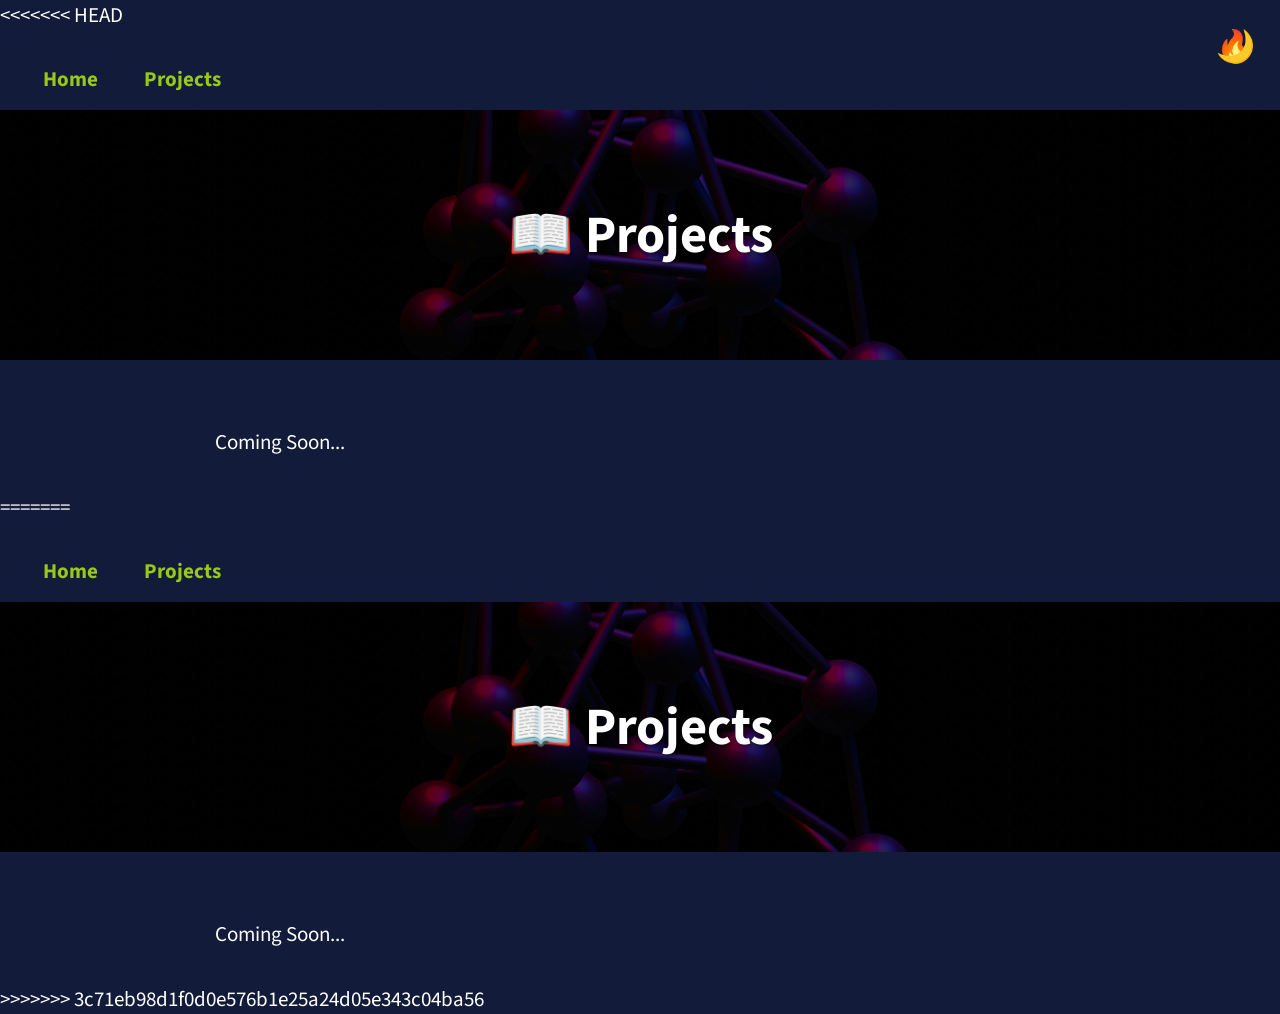
==== commit cdb0c4df: "Updated" ====
--- a/project.html
+++ b/project.html
@@ -1,3 +1,4 @@
+<<<<<<< HEAD
 <!DOCTYPE html>
 <html lang="en">
 <head>
@@ -38,3 +39,45 @@
     <script src="script.js"></script>
 </body>
 </html>
+=======
+<!DOCTYPE html>
+<html lang="en">
+<head>
+    <meta charset="UTF-8">
+    <meta name="viewport" content="width=device-width, initial-scale=1.0">
+    <title>Projects - Saumya.dev</title>
+    <link rel="shortcut icon" href="logoss.png">
+    <link rel="stylesheet" href="style.css">
+    <link href='https://fonts.googleapis.com/css?family=Source Sans Pro' rel='stylesheet'>
+</head>
+<body>
+    <header>
+        <nav>
+            <button class="hamburger">☰</button>
+            <div class="right">
+                <ul>
+                    <li><a href="index.html" id="home-btn">Home</a></li>
+                    <!-- <li><a href="#" id="about-btn">About</a></li> -->
+                    <li><a href="project.html" id="project-btn">Projects</a></li>
+                </ul>
+            </div>
+            <div class="theme-toggle">
+                <button id="theme-toggle-btn">🌙</button>
+            </div>
+        </nav>
+    </header>
+    <div class="banner-container">
+        <img src="images\banner.jpg" alt="Project Banner" class="banner-image">
+        <div class="banner-overlay">
+            <h1>📖 Projects</h1>
+        </div>
+    </div>
+    <div class="container">
+        <p>Coming Soon...</p>
+        <!-- You can add more blog content here in the future -->
+    </div>
+
+    <script src="script.js"></script>
+</body>
+</html>
+>>>>>>> 3c71eb98d1f0d0e576b1e25a24d05e343c04ba56
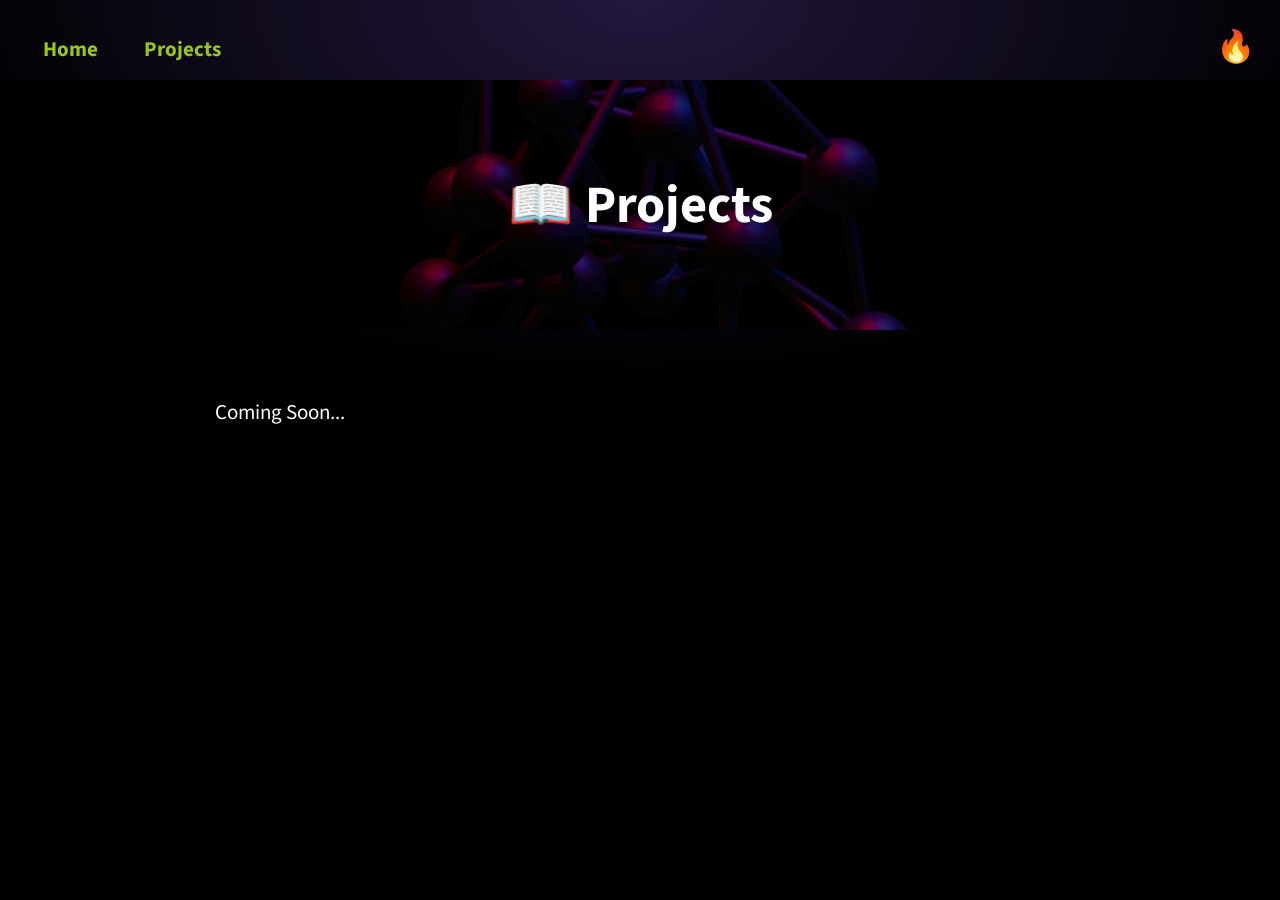
==== commit 337f2ea3: "Updated" ====
--- a/project.html
+++ b/project.html
@@ -1,15 +1,17 @@
-<<<<<<< HEAD
 <!DOCTYPE html>
 <html lang="en">
 <head>
     <meta charset="UTF-8">
     <meta name="viewport" content="width=device-width, initial-scale=1.0">
     <title>Projects - Saumya.dev</title>
-    <link rel="shortcut icon" href="logoss.png">
+    <link rel="shortcut icon" href="images\top.png">
     <link rel="stylesheet" href="style.css">
     <link href='https://fonts.googleapis.com/css?family=Source Sans Pro' rel='stylesheet'>
 </head>
 <body>
+  <div class="violet-storm-bg"></div>
+  <div class="violet-storm-bg--light"></div>
+  <div class="soft-green-glow-bg"></div>
     <header>
         <nav>
             <button class="hamburger">☰</button>
@@ -39,45 +41,3 @@
     <script src="script.js"></script>
 </body>
 </html>
-=======
-<!DOCTYPE html>
-<html lang="en">
-<head>
-    <meta charset="UTF-8">
-    <meta name="viewport" content="width=device-width, initial-scale=1.0">
-    <title>Projects - Saumya.dev</title>
-    <link rel="shortcut icon" href="logoss.png">
-    <link rel="stylesheet" href="style.css">
-    <link href='https://fonts.googleapis.com/css?family=Source Sans Pro' rel='stylesheet'>
-</head>
-<body>
-    <header>
-        <nav>
-            <button class="hamburger">☰</button>
-            <div class="right">
-                <ul>
-                    <li><a href="index.html" id="home-btn">Home</a></li>
-                    <!-- <li><a href="#" id="about-btn">About</a></li> -->
-                    <li><a href="project.html" id="project-btn">Projects</a></li>
-                </ul>
-            </div>
-            <div class="theme-toggle">
-                <button id="theme-toggle-btn">🌙</button>
-            </div>
-        </nav>
-    </header>
-    <div class="banner-container">
-        <img src="images\banner.jpg" alt="Project Banner" class="banner-image">
-        <div class="banner-overlay">
-            <h1>📖 Projects</h1>
-        </div>
-    </div>
-    <div class="container">
-        <p>Coming Soon...</p>
-        <!-- You can add more blog content here in the future -->
-    </div>
-
-    <script src="script.js"></script>
-</body>
-</html>
->>>>>>> 3c71eb98d1f0d0e576b1e25a24d05e343c04ba56
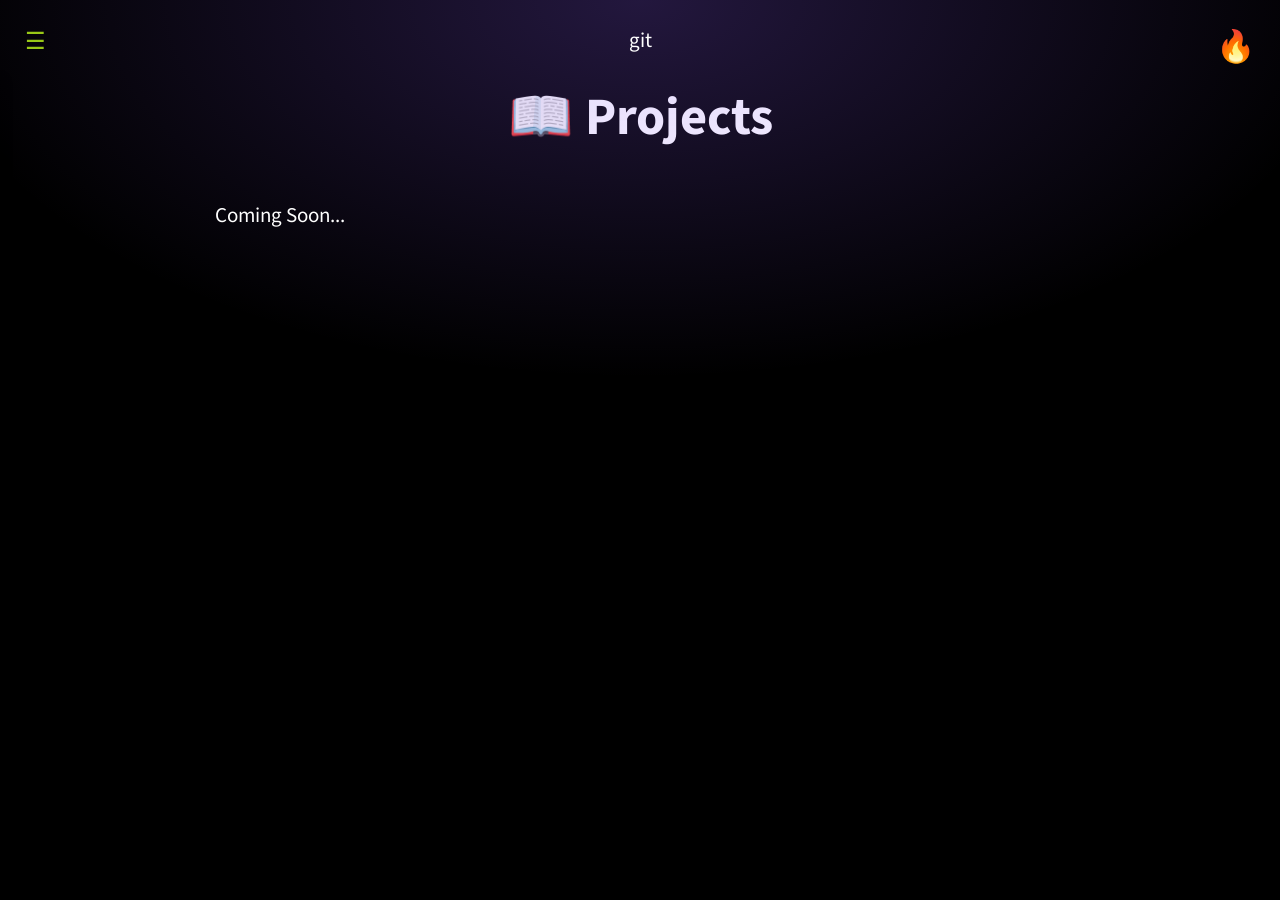
==== commit 82babb5e: "Updated" ====
--- a/project.html
+++ b/project.html
@@ -1,43 +1,50 @@
 <!DOCTYPE html>
 <html lang="en">
+
 <head>
-    <meta charset="UTF-8">
-    <meta name="viewport" content="width=device-width, initial-scale=1.0">
-    <title>Projects - Saumya.dev</title>
-    <link rel="shortcut icon" href="images\top.png">
-    <link rel="stylesheet" href="style.css">
-    <link href='https://fonts.googleapis.com/css?family=Source Sans Pro' rel='stylesheet'>
+  <meta charset="UTF-8">
+  <meta name="viewport" content="width=device-width, initial-scale=1.0">
+  <title>Projects - Saumya.dev</title>
+  <link rel="shortcut icon" href="images\top.png">
+  <link rel="stylesheet" href="style.css">
+  <link href='https://fonts.googleapis.com/css?family=Source Sans Pro' rel='stylesheet'>
 </head>
+
 <body>
-  <div class="violet-storm-bg"></div>
-  <div class="violet-storm-bg--light"></div>
-  <div class="soft-green-glow-bg"></div>
-    <header>
-        <nav>
-            <button class="hamburger">☰</button>
-            <div class="right">
-                <ul>
-                    <li><a href="index.html" id="home-btn">Home</a></li>
-                    <!-- <li><a href="#" id="about-btn">About</a></li> -->
-                    <li><a href="project.html" id="project-btn">Projects</a></li>
-                </ul>
-            </div>
-            <div class="theme-toggle">
-                <button id="theme-toggle-btn">🌙</button>
-            </div>
-        </nav>
-    </header>
-    <div class="banner-container">
-        <img src="images\banner.jpg" alt="Project Banner" class="banner-image">
-        <div class="banner-overlay">
-            <h1>📖 Projects</h1>
-        </div>
-    </div>
-    <div class="container">
-        <p>Coming Soon...</p>
-        <!-- You can add more blog content here in the future -->
+  <div class="background-glow dark-theme-glow"></div>
+  <div class="background-glow light-theme-glow"></div>
+  <header>
+
+    <nav>
+      <div class="nav-left">
+        <button class="hamburger">☰</button>
+      </div>git
+    </nav>
+
+    <ul class="mobile-menu">
+      <li><a href="index.html" id="home-btn">Home</a></li>
+      <li><a href="project.html" id="project-btn">Projects</a></li>
+    </ul>
+
     </div>
 
-    <script src="script.js"></script>
+    <div class="theme-toggle">
+      <button id="theme-toggle-btn">🌙</button>
+    </div>
+    </nav>
+    </header>
+
+  <div class="banner-container">
+    <div class="banner-overlay">
+      <h1>📖 Projects</h1>
+    </div>
+  </div>
+  <div class="container">
+    <p>Coming Soon...</p>
+    <!-- You can add more blog content here in the future -->
+  </div>
+
+  <script src="script.js"></script>
 </body>
+
 </html>
--- a/style.css
+++ b/style.css
@@ -1,106 +1,31 @@
-@font-face {
-  font-family: 'Geist Mono';
-  src: url('fonts\GeistMono-Regular.woff2') format('woff2'),
-    /* url('fonts/GeistMono-Regular.woff') format('woff'), */
-    url('fonts\GeistMono-Regular.ttf') format('truetype');
-}
-
-/* Dark theme Gradient  */
-.violet-storm-bg {
-  position: fixed;
-  inset: 0;
-  z-index: 0;
-  width: 100vw;
-  height: 100vh;
-  background:
-    radial-gradient(ellipse 80% 60% at 50% 0%, rgba(139, 92, 246, 0.25), transparent 70%),
-    #000000;
-  pointer-events: none;
-}
-body, html {
-  width: 100%;
-  height: 100%;
-  margin: 0;
-  padding: 0;
-}
-.container, header, nav, .container * {
-  position: relative;
-  z-index: 1;
-}
-
-/* Light theme  */
-.violet-storm-bg--light {
-  position: fixed;
-  inset: 0;
-  z-index: 0;
-  width: 100vw; height: 100vh;
-  pointer-events: none;
-  opacity: 0; /* Hide by default */
-  /* Soft violet glow for light backgrounds */
-  background:
-    radial-gradient(
-      ellipse 80% 60% at 50% 0%,
-      rgba(163, 146, 255, 0.18),
-      transparent 70%
-    ),
-    #feffee;
-  transition: opacity 0.3s;
-}
-/* Show only in light mode */
-[data-theme="light"] .violet-storm-bg--light {
-  opacity: 1;
-}
-[data-theme="light"] .violet-storm-bg {
-  opacity: 0 !important; /* Hide dark glow in light mode */
-}
-[data-theme="dark"] .violet-storm-bg--light {
-  opacity: 0;
-}
-[data-theme="dark"] .violet-storm-bg {
-  opacity: 1;
-}
-
-/* Light theme Gradient */
-.soft-green-glow-bg {
-  position: fixed;
-  inset: 0;
-  z-index: 0;
-  width: 100vw;
-  height: 100vh;
-  pointer-events: none;
-  /* Soft white + green center glow */
-  background:
-    radial-gradient(circle at center, #8FFFB0 0%, transparent 70%),
-    #ffffff;
-  opacity: 0; /* Hidden by default (dark mode) */
-  transition: opacity 0.3s;
-}
-
-/* Only show in light theme */
-[data-theme="light"] .soft-green-glow-bg { opacity: 1; }
-[data-theme="dark"]  .soft-green-glow-bg { opacity: 0; }
-
-/* Make sure your content is above the background */
-header, .container, nav, .container * {
-  position: relative;
-  z-index: 1;
-}
-
-
-
-
-
+
+.skill-icons-section {
+  text-align: center; /* Centers the heading and the image */
+  padding: 20px 0;    /* Adds some vertical space */
+}
+
+.skill-icons-section img {
+  max-width: 100%; /* Ensures the image never exceeds its container's width */
+  height: auto;    /* Maintains the image's aspect ratio */
+  display: block;  /* Removes any extra space below the image */
+  margin: 0 auto;  /* Centers the image horizontally within its container */
+}
+
+body.menu-open {
+  overflow: hidden;
+}
 
 * {
   margin: 0;
   padding: 0;
   box-sizing: border-box;
-  /* font-family: 'Geist Mono', monospace; */
-  font-family: 'Source Sans Pro'; font-size: 21px;
-}
-
+  font-family: 'Source Sans Pro', sans-serif;
+  font-size: 21px;
+}
+
+/* --- THEME COLOR VARIABLES --- */
 :root {
-  --background-color: rgb(18, 28, 58);
+  --background-color: #000000; /* Base for dark theme */
   --text-color: white;
   --highlight-color: #6733e0;
   --nav-text-color: #99c817;
@@ -108,19 +33,74 @@
 }
 
 [data-theme="light"] {
-  --background-color: #feffee;
+  --background-color: #feffee; /* Base for light theme */
   --text-color: #000000;
   --highlight-color: #815dd3;
   --nav-text-color: #2632db;
   --highlight-font-weight: bold;
 }
 
+/* === RESPONSIVE BACKGROUND GRADIENTS === */
+
+.background-glow {
+  position: fixed;
+  inset: 0; /* shorthand for top, right, bottom, left: 0 */
+  width: 100%;
+  height: 100%;
+  pointer-events: none; /* Allows clicks to pass through to content */
+  z-index: 0; /* Sits behind the main content */
+  transition: opacity 0.5s ease-in-out; /* Smooth fade for theme changes */
+}
+
+/* Dark Theme: Violet glow from the top */
+.dark-theme-glow {
+  background: radial-gradient(ellipse 80% 60% at 50% 0%, rgba(139, 92, 246, 0.25), transparent 70%);
+}
+
+/* Light Theme: Soft yellow glow from the center */
+.light-theme-glow {
+  background: radial-gradient(circle at center, #FFF991 0%, transparent 70%);
+  mix-blend-mode: multiply; /* Blends the yellow glow nicely with the light background */
+}
+
+
+/* --- THEME STATE CONTROL --- */
+
+/* Default state (Dark Theme) */
+.dark-theme-glow {
+  opacity: 1;
+}
+.light-theme-glow {
+  opacity: 0;
+}
+
+/* When light theme is active */
+[data-theme="light"] .dark-theme-glow {
+  opacity: 0;
+}
+[data-theme="light"] .light-theme-glow {
+  opacity: 0.6; /* Opacity for the light theme glow */
+}
+
+
+/* --- GENERAL LAYOUT & STYLES --- */
+
 body {
   margin: 0;
   padding: 0;
-  justify-content: center;
+  display: flex;
+  flex-direction: column;
+  align-items: center;
+  min-height: 100vh;
   background-color: var(--background-color);
   color: var(--text-color);
+  transition: background-color 0.3s ease; /* Smooth color transition for body */
+}
+
+/* Ensure all primary content containers are stacked above the background */
+header, .container {
+    position: relative;
+    z-index: 1;
 }
 
 .highlight1 {
@@ -132,7 +112,6 @@
   color: #4c5b22;
   font-weight: var(--highlight-font-weight);
 }
-
 
 .container {
   width: 90%;
@@ -148,7 +127,8 @@
   align-items: center;
   height: 80px;
   padding: 0 20px;
-  position: relative;
+  width: 100%;
+  max-width: 900px;
 }
 
 nav ul {
@@ -173,15 +153,11 @@
 
 [data-theme="light"] nav ul li:hover {
   color: #6733e0;
-  transform: scale(1.05);
-  transition: transform 0.1s ease;
   text-decoration: underline;
 }
 
 [data-theme="dark"] nav ul li:hover {
   color: #3a4322;
-  transform: scale(1.05);
-  transition: transform 0.1s ease;
   text-decoration: underline;
 }
 
@@ -198,6 +174,10 @@
 
 p {
   margin-bottom: 10px;
+}
+
+.right{
+  align-items: center;
 }
 
 .video-status {
@@ -215,91 +195,23 @@
   object-fit: cover;
 }
 
+/* Add this new rule anywhere in your style.css */
+.nav-left {
+  display: flex;
+  align-items: center;
+}
+
 a {
   color: var(--nav-text-color);
   text-decoration: none;
   font-weight: var(--highlight-font-weight);
 }
 
-@media (max-width: 768px) {
-  .container {
-    width: 95%;
-    font-size: 1.2em;
-  }
-
-  h1 {
-    font-size: 2em;
-  }
-
-  nav ul {
-    display: none;
-    position: absolute;
-    top: 80px;
-    left: 0;
-    right: 0;
-    background-color: var(--background-color);
-    flex-direction: column;
-    align-items: center;
-    padding: 20px 0;
-    box-shadow: 0 2px 5px rgba(0, 0, 0, 0.2);
-    z-index: 1000;
-  }
-
-  nav ul.show {
-    display: flex !important;
-  }
-
-  nav ul li {
-    margin: 15px 0;
-  }
-
-  .hamburger {
-    display: block;
-    cursor: pointer;
-  }
-
-  .video-status {
-    flex-direction: column;
-    text-align: center;
-  }
-
-  .video-status video {
-    margin-right: 0;
-    margin-bottom: 10px;
-  }
-}
-
-@media (max-width: 480px) {
-  .container {
-    width: 95%;
-    font-size: 1em;
-  }
-
-  h1 {
-    font-size: 1.8em;
-  }
-
-  h2 {
-    font-size: 1.3em;
-  }
-}
-
-.about {
-  font-size: 19px;
-}
-
-.programming {
-  font-size: 19px;
-}
-
-.hire {
-  font-size: 19px;
-}
-
 .theme-toggle {
   position: fixed;
   top: 20px;
   right: 20px;
+  z-index: 1001; /* Ensure it's above everything */
 }
 
 #theme-toggle-btn {
@@ -316,67 +228,27 @@
   transform: scale(1.1);
 }
 
-/* Add hamburger menu styles */
 .hamburger {
-  display: none;
+  position: fixed;
+  top: 20px;
+  left: 20px;
+  display: block;
+  font-size: 1.1em;
   background: none;
   border: none;
+  cursor: pointer;
+  z-index: 1001;
   color: var(--nav-text-color);
-  font-size: 1.2em;
   padding: 5px;
-  z-index: 1001;
-}
-
-@media (max-width: 768px) {
-  .hamburger {
-    display: block;
-  }
-}
-
-@media (min-width: 769px) {
-  nav ul {
-    display: flex !important;
-  }
-}
-
-.banner-container {
-  position: relative;
-  width: 100%;
-  height: 250px;
-  overflow: hidden;
-  margin-bottom: 2rem;
-}
-
-.banner-image {
-  width: 100%;
-  height: 100%;
-  object-fit: cover;
-  filter: brightness(0.5);
-}
-
-.banner-overlay {
-  position: absolute;
-  top: 0;
-  left: 0;
-  right: 0;
-  bottom: 0;
-  display: flex;
-  align-items: center;
-  justify-content: center;
-  background: rgba(0, 0, 0, 0.3);
-}
-
-.banner-overlay h1 {
-  color: white;
-  text-shadow: 2px 2px 4px rgba(0, 0, 0, 0.5);
-  margin: 0;
-}
-
-@media (max-width: 768px) {
-  .banner-container {
-    height: 200px;
-  }
-}
+  transition: transform 0.2s ease, background-color 0.2s ease;
+}
+
+.hamburger:hover {
+  transform: scale(1.1);
+  background-color: rgba(255, 255, 255, 0.05); /* Optional glow effect */
+  border-radius: 6px;
+}
+
 
 .social-buttons {
   display: flex;
@@ -398,7 +270,6 @@
   border-radius: 20px;
   cursor: pointer;
   display: inline-flex;
-  font-family: 'Times New Roman', Times, serif;
   font-weight: 600;
   align-items: center;
   justify-content: center;
@@ -406,21 +277,6 @@
   transition: background-color 0.2s ease;
 }
 
-/* .linkedin-button{
-    height: 40px;
-    width: 40px;
-    border: none;
-    border-radius: 10px;
-    cursor: pointer;
-    display: inline-flex;
-    font-family: 'Fira Mono';
-    font-weight: 600;
-    align-items: center;
-    justify-content: center;
-    font-size: 1em;
-    transition: background-color 0.2s ease;
-} */
-
 .twitter-button {
   background-color: rgb(16, 15, 15);
   color: white;
@@ -429,16 +285,6 @@
 .twitter-button:hover {
   background-color: #333;
 }
-
-/* .linkedin-button {
-    background-color: #0077b5;
-    color: white;
-    font-size: xx-large;
-} */
-
-/* .linkedin-button:hover {
-    background-color: #8a8599;
-} */
 
 .github-button {
   background-color: #151313;
@@ -457,71 +303,119 @@
 
 .contact {
   text-align: center;
-  font-family: 'Geist Mono';
+  font-family: 'Source Sans Pro', sans-serif;
   justify-content: space-between;
   padding-top: 50px;
 }
 
-/* Back to Top Button Styles */
-.back-to-top-button {
-  width: 50px;
-  height: 50px;
-  border-radius: 50%;
-  background-color: var(--highlight-color);
-  border: none;
-  font-weight: 600;
-  display: flex;
-  align-items: center;
-  justify-content: center;
-  box-shadow: 0px 0px 0px 4px rgba(180, 160, 255, 0.253);
-  cursor: pointer;
-  transition-duration: 0.3s;
-  overflow: hidden;
+
+nav ul {
+  transition: opacity 0.3s ease;
+  opacity: 0;
+  pointer-events: none;
+}
+
+nav ul.show {
+  display: flex !important;
+  opacity: 1;
+  pointer-events: auto;
+}
+
+.mobile-menu {
   position: fixed;
-  bottom: 30px;
-  right: 30px;
+  /* top: 0; */
+  left: 0;
+  height: 100vh;
+  width: 250px;
+  color: var(--nav-text-color);
+  list-style: none;
+  padding: 20px 20px;
+  display: flex;
+  flex-direction: column;
+  gap: 25px;
+  transform: translateX(-100%);
+  transition: transform 0.3s ease;
   z-index: 1000;
-}
-
-.back-to-top-button .svgIcon {
-  width: 12px;
-  transition-duration: 0.3s;
-}
-
-.back-to-top-button .svgIcon path {
-  fill: white;
-}
-
-.back-to-top-button:hover {
-  width: 140px;
-  border-radius: 50px;
-  transition-duration: 0.3s;
-  background-color: rgb(62, 77, 77);
-}
-
-.back-to-top-button:hover .svgIcon {
-  transform: translateY(-200%);
-}
-
-.back-to-top-button::before {
-  position: absolute;
-  bottom: -20px;
-  content: "Back to Top";
-  color: white;
-  font-size: 0px;
-}
-
-.back-to-top-button:hover::before {
-  font-size: 13px;
-  opacity: 1;
-  bottom: unset;
-  transition-duration: 0.3s;
-}
-
-/* Add media query for mobile responsiveness */
+  box-shadow: 2px 0 10px rgba(0, 0, 0, 0.3);
+}
+
+.mobile-menu li a {
+  font-size: 1.1em;
+  text-decoration: none;
+
+}
+
+.mobile-menu.show {
+  transform: translateX(0);
+}
+
+
+/* --- RESPONSIVE MEDIA QUERIES --- */
+
 @media (max-width: 768px) {
-  .back-to-top-button {
-    bottom: 20px;
-    right: 20px;
-  }
-}
+
+  .container {
+    width: 95%;
+    font-size: 1.2em;
+  }
+
+  h1 {
+    font-size: 2em;
+  }
+
+  nav ul {
+    position: fixed;
+    top: 0;
+    left: 0;
+    right: 0;
+    bottom: 0;
+    width: 100vw;
+    height: 100vh;
+
+    display: none !important;
+    background-color: var(--background-color);
+    flex-direction: column;
+    align-items: center;
+    justify-content: center;
+    padding: 20px 0;
+    box-shadow: 0 2px 5px rgba(0, 0, 0, 0.2);
+    z-index: 9999;
+    overflow-y: auto;
+  }
+
+  nav ul.show {
+    display: flex !important;
+  }
+
+  nav ul li {
+    margin: 15px 0;
+  }
+
+  .hamburger {
+    display: block;
+  }
+
+  .video-status {
+    flex-direction: column;
+    text-align: center;
+  }
+
+  .video-status video {
+    margin-right: 0;
+    margin-bottom: 10px;
+  }
+}
+
+@media (max-width: 480px) {
+  .container {
+    font-size: 1em;
+  }
+
+  h1 {
+    font-size: 1.8em;
+  }
+
+  h2 {
+    font-size: 1.3em;
+  }
+}
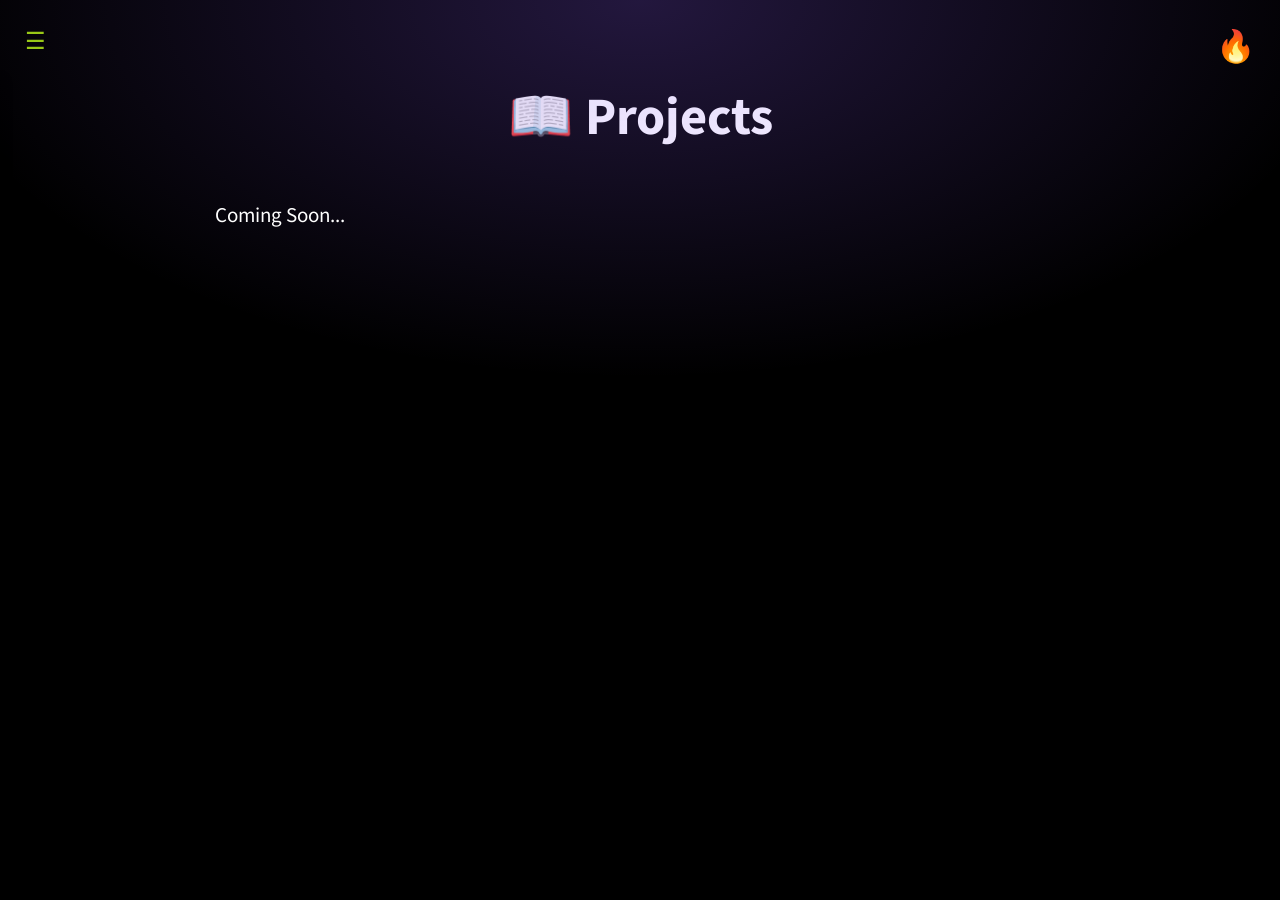
==== commit dda210df: "Updated" ====
--- a/project.html
+++ b/project.html
@@ -18,7 +18,7 @@
     <nav>
       <div class="nav-left">
         <button class="hamburger">☰</button>
-      </div>git
+      </div>
     </nav>
 
     <ul class="mobile-menu">
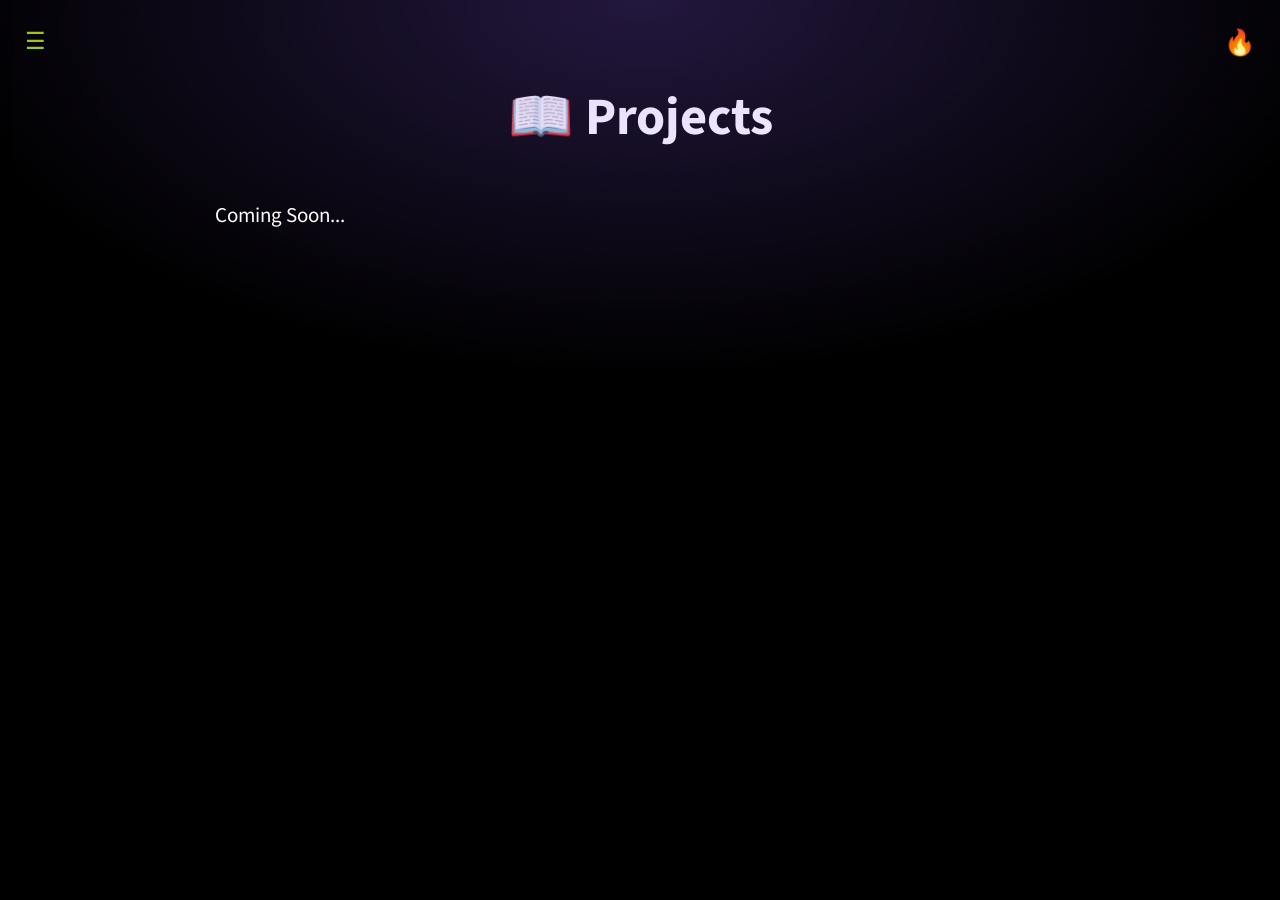
==== commit f177d0b6: "Updated" ====
--- a/project.html
+++ b/project.html
@@ -5,34 +5,28 @@
   <meta charset="UTF-8">
   <meta name="viewport" content="width=device-width, initial-scale=1.0">
   <title>Projects - Saumya.dev</title>
-  <link rel="shortcut icon" href="images\top.png">
+  <link rel="shortcut icon" href="images/top.png">
   <link rel="stylesheet" href="style.css">
-  <link href='https://fonts.googleapis.com/css?family=Source Sans Pro' rel='stylesheet'>
+  <link href='https://fonts.googleapis.com/css?family=Source+Sans+Pro' rel='stylesheet'>
 </head>
 
 <body>
   <div class="background-glow dark-theme-glow"></div>
   <div class="background-glow light-theme-glow"></div>
   <header>
-
     <nav>
       <div class="nav-left">
         <button class="hamburger">☰</button>
       </div>
+      <ul class="mobile-menu">
+        <li><a href="index.html" id="home-btn">Home</a></li>
+        <li><a href="project.html" id="project-btn">Projects</a></li>
+      </ul>
     </nav>
-
-    <ul class="mobile-menu">
-      <li><a href="index.html" id="home-btn">Home</a></li>
-      <li><a href="project.html" id="project-btn">Projects</a></li>
-    </ul>
-
-    </div>
-
     <div class="theme-toggle">
       <button id="theme-toggle-btn">🌙</button>
     </div>
-    </nav>
-    </header>
+  </header>
 
   <div class="banner-container">
     <div class="banner-overlay">
--- a/style.css
+++ b/style.css
@@ -1,20 +1,4 @@
-
-.skill-icons-section {
-  text-align: center; /* Centers the heading and the image */
-  padding: 20px 0;    /* Adds some vertical space */
-}
-
-.skill-icons-section img {
-  max-width: 100%; /* Ensures the image never exceeds its container's width */
-  height: auto;    /* Maintains the image's aspect ratio */
-  display: block;  /* Removes any extra space below the image */
-  margin: 0 auto;  /* Centers the image horizontally within its container */
-}
-
-body.menu-open {
-  overflow: hidden;
-}
-
+/* --- GENERAL RESET --- */
 * {
   margin: 0;
   padding: 0;
@@ -41,7 +25,6 @@
 }
 
 /* === RESPONSIVE BACKGROUND GRADIENTS === */
-
 .background-glow {
   position: fixed;
   inset: 0; /* shorthand for top, right, bottom, left: 0 */
@@ -63,9 +46,7 @@
   mix-blend-mode: multiply; /* Blends the yellow glow nicely with the light background */
 }
 
-
 /* --- THEME STATE CONTROL --- */
-
 /* Default state (Dark Theme) */
 .dark-theme-glow {
   opacity: 1;
@@ -82,9 +63,7 @@
   opacity: 0.6; /* Opacity for the light theme glow */
 }
 
-
 /* --- GENERAL LAYOUT & STYLES --- */
-
 body {
   margin: 0;
   padding: 0;
@@ -99,8 +78,8 @@
 
 /* Ensure all primary content containers are stacked above the background */
 header, .container {
-    position: relative;
-    z-index: 1;
+  position: relative;
+  z-index: 1;
 }
 
 .highlight1 {
@@ -176,10 +155,6 @@
   margin-bottom: 10px;
 }
 
-.right{
-  align-items: center;
-}
-
 .video-status {
   display: flex;
   align-items: center;
@@ -195,7 +170,6 @@
   object-fit: cover;
 }
 
-/* Add this new rule anywhere in your style.css */
 .nav-left {
   display: flex;
   align-items: center;
@@ -217,7 +191,7 @@
 #theme-toggle-btn {
   background: none;
   border: none;
-  font-size: 1.5em;
+  font-size: 1.2em;
   cursor: pointer;
   padding: 5px;
   border-radius: 50%;
@@ -249,7 +223,6 @@
   border-radius: 6px;
 }
 
-
 .social-buttons {
   display: flex;
   gap: 15px;
@@ -304,26 +277,33 @@
 .contact {
   text-align: center;
   font-family: 'Source Sans Pro', sans-serif;
-  justify-content: space-between;
   padding-top: 50px;
 }
 
-
-nav ul {
-  transition: opacity 0.3s ease;
-  opacity: 0;
-  pointer-events: none;
-}
-
-nav ul.show {
-  display: flex !important;
-  opacity: 1;
-  pointer-events: auto;
-}
-
+  /* .back-to-top-button {
+    position: fixed;
+    bottom: 20px;
+    right: 20px;
+    background-color: rgba(0, 0, 0, 0.5);
+    color: white;
+    border: none;
+    border-radius: 50%;
+    padding: 10px;
+    font-size: 1.5em;
+    cursor: pointer;
+    z-index: 1000;
+    display: none;
+    transition: background-color 0.2s ease;
+  } */
+
+.back-to-top-button:hover {
+  background-color: rgba(0, 0, 0, 0.7);
+}
+
+/* --- MOBILE MENU STYLES --- */
 .mobile-menu {
   position: fixed;
-  /* top: 0; */
+  top: 0;
   left: 0;
   height: 100vh;
   width: 250px;
@@ -335,25 +315,21 @@
   gap: 25px;
   transform: translateX(-100%);
   transition: transform 0.3s ease;
-  z-index: 1000;
+  z-index: 9999;
   box-shadow: 2px 0 10px rgba(0, 0, 0, 0.3);
-}
-
-.mobile-menu li a {
-  font-size: 1.1em;
-  text-decoration: none;
-
+  /* background-color: var(--background-color); */
 }
 
 .mobile-menu.show {
-  transform: translateX(0);
-}
-
+  transform: translateX(0); /* Slide in from the left */
+}
+
+body.menu-open {
+  overflow: hidden; /* Prevent scrolling when the menu is open */
+}
 
 /* --- RESPONSIVE MEDIA QUERIES --- */
-
 @media (max-width: 768px) {
-
   .container {
     width: 95%;
     font-size: 1.2em;
@@ -364,31 +340,7 @@
   }
 
   nav ul {
-    position: fixed;
-    top: 0;
-    left: 0;
-    right: 0;
-    bottom: 0;
-    width: 100vw;
-    height: 100vh;
-
-    display: none !important;
-    background-color: var(--background-color);
-    flex-direction: column;
-    align-items: center;
-    justify-content: center;
-    padding: 20px 0;
-    box-shadow: 0 2px 5px rgba(0, 0, 0, 0.2);
-    z-index: 9999;
-    overflow-y: auto;
-  }
-
-  nav ul.show {
-    display: flex !important;
-  }
-
-  nav ul li {
-    margin: 15px 0;
+    display: none; /* Hide the desktop menu */
   }
 
   .hamburger {
